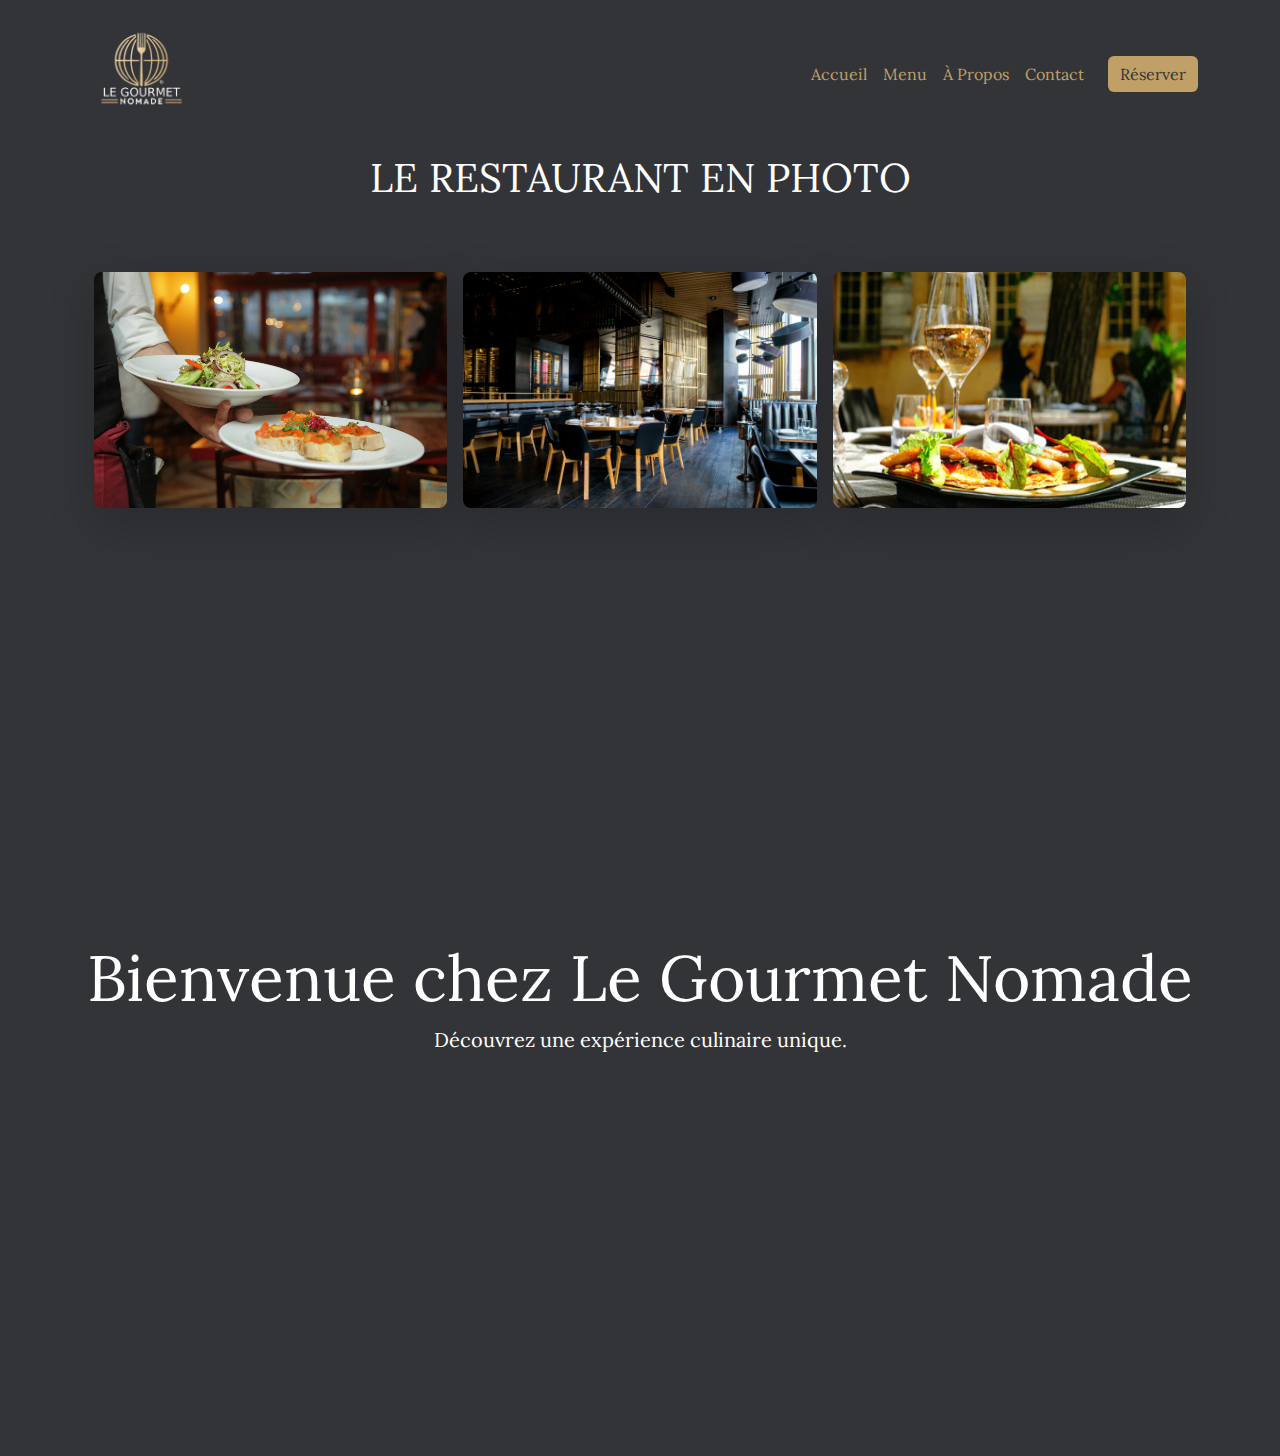
==== index.html @ 2581b92f "Initial commit" ====
<!DOCTYPE html>
<html lang="fr">
<head>
    <meta charset="UTF-8">
    <meta name="viewport" content="width=device-width, initial-scale=1">
    <title>Le Gourmet Nomade</title>
    <link href="https://cdn.jsdelivr.net/npm/bootstrap@5.3.0/dist/css/bootstrap.min.css" rel="stylesheet">
    <link rel="preconnect" href="https://fonts.googleapis.com">
    <link rel="preconnect" href="https://fonts.gstatic.com" crossorigin>
    <link href="https://fonts.googleapis.com/css2?family=Lora:ital,wght@0,400..700;1,400..700&display=swap" rel="stylesheet">
    <link href="assets/css/style.css" rel="stylesheet">

    
</head>
<body>
  <header>
    <nav class="navbar navbar-expand-lg">
        <div class="container">
            <a class="navbar-brand" href="#">
              <img src="assets/img/logoResto.png" alt="Logo" width="120" height="120" class="d-inline-block align-text-top rounded">
            </a>
            <button class="navbar-toggler" type="button" data-bs-toggle="collapse" data-bs-target="#navbarNav">
                <span class="navbar-toggler-icon"></span>
            </button>
            <div class="collapse navbar-collapse" id="navbarNav">
                <ul class="navbar-nav ms-auto">
                    <li class="nav-item"><a class="nav-link" href="index.html">Accueil</a></li>
                    <li class="nav-item"><a class="nav-link" href="#">Menu</a></li>
                    <li class="nav-item"><a class="nav-link" href="#">À Propos</a></li>
                    <li class="nav-item"><a class="nav-link" href="contact.html">Contact</a></li>
                </ul>
                <a href="#" class="btn btn-reservation ms-3">Réserver</a>
            </div>
        </div>
    </nav>
  </header>
  <main>
    <section class="container d-flex justify-content-center align-items-center flex-column text-center">
        <p class="fs-1">LE RESTAURANT EN PHOTO</p>
        <article class="container mt-5">
            <div class="row justify-content-center g-3">
                <div class="col-md-4 d-flex justify-content-center">
                    <img class="img-fluid rounded-3 shadow-lg img-hover" src="assets/img/resto1.jpeg" alt="Photo restaurant">
                </div>
                <div class="col-md-4 d-flex justify-content-center">
                    <img class="img-fluid rounded-3 shadow-lg img-hover" src="assets/img/resto2.jpg" alt="Photo restaurant">
                </div>
                <div class="col-md-4 d-flex justify-content-center">
                    <img class="img-fluid rounded-3 shadow-lg img-hover" src="assets/img/resto3.jpg" alt="Photo restaurant">
                </div>
            </div>
        </article>
    </section>

    <section class="container mt-5 vh-100 d-flex justify-content-center align-items-center flex-column text-center">
        <h1 class="text-white display-3">Bienvenue chez Le Gourmet Nomade</h1>
        <p class="text-white lead">Découvrez une expérience culinaire unique.</p>
    </section>

</main>

    <script src="https://cdn.jsdelivr.net/npm/bootstrap@5.3.0/dist/js/bootstrap.bundle.min.js"></script>
</body>
</html>
---- assets/css/style.css ----
body {
    background-color: #333438;
    color: #fff;
    font-family: 'Lora', sans-serif;
    
}

.img-hover:hover {
    transform: scale(1.1);
    transition: transform 0.3s ease;
}

.navbar {
    background-color: #333438;
}
.navbar-brand, .nav-link {
    color: #c1a068 !important;
}
.btn-reservation {
    background-color: #c1a068;
    border: none;
    color: #333438;
}
.btn-reservation:hover {
    background-color: #b08f5a;
}
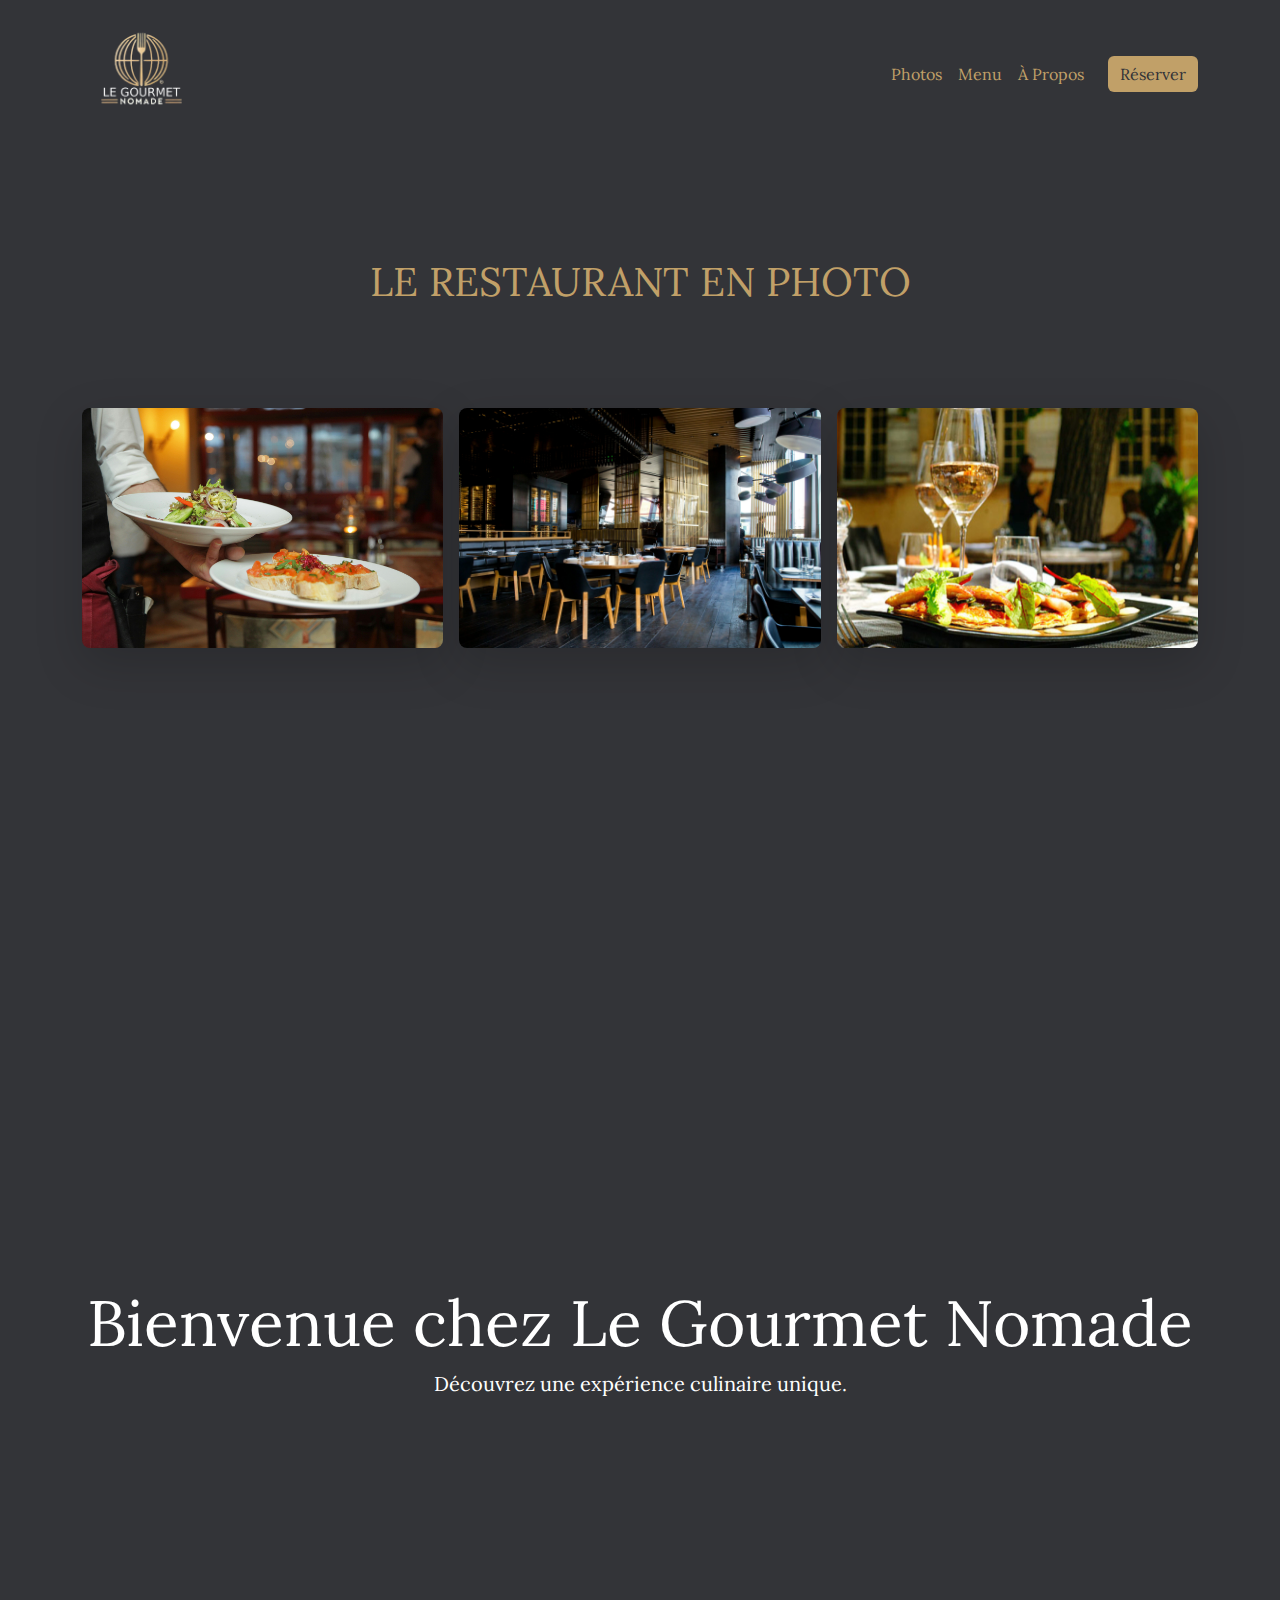
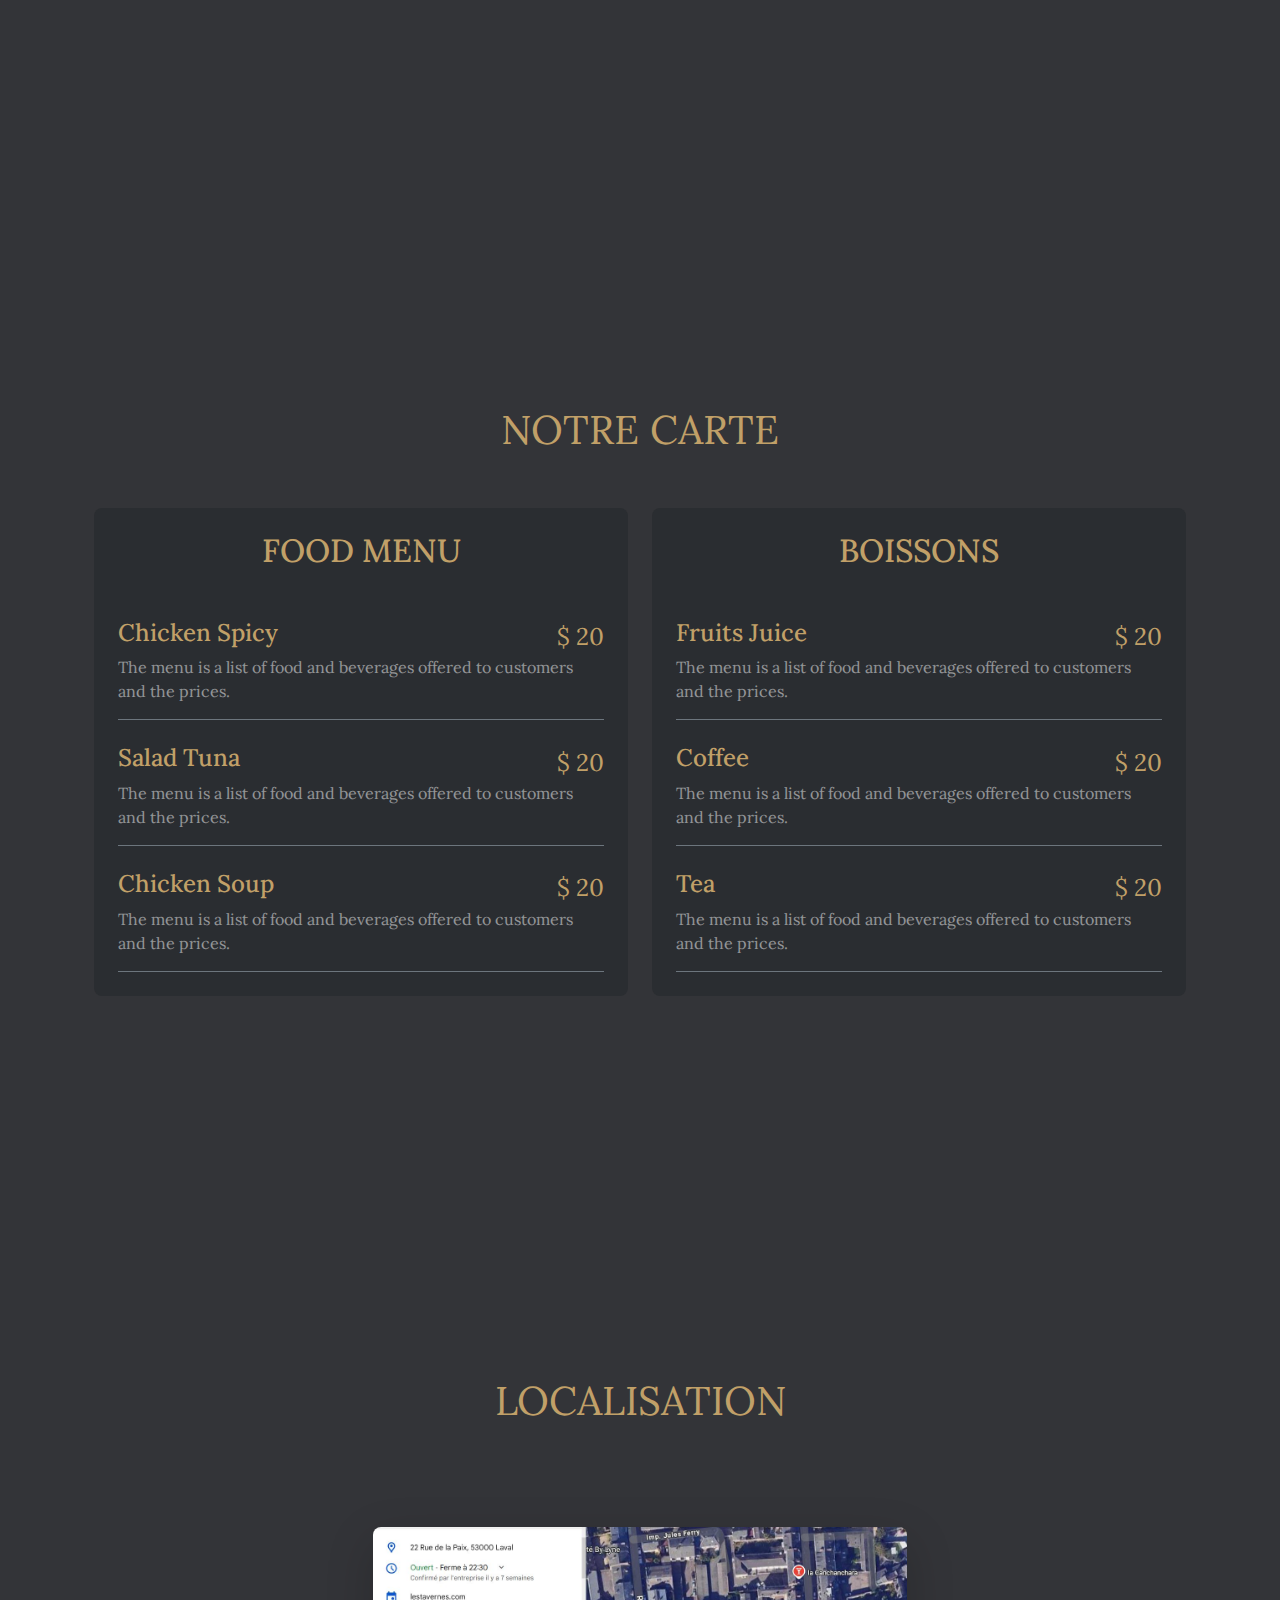
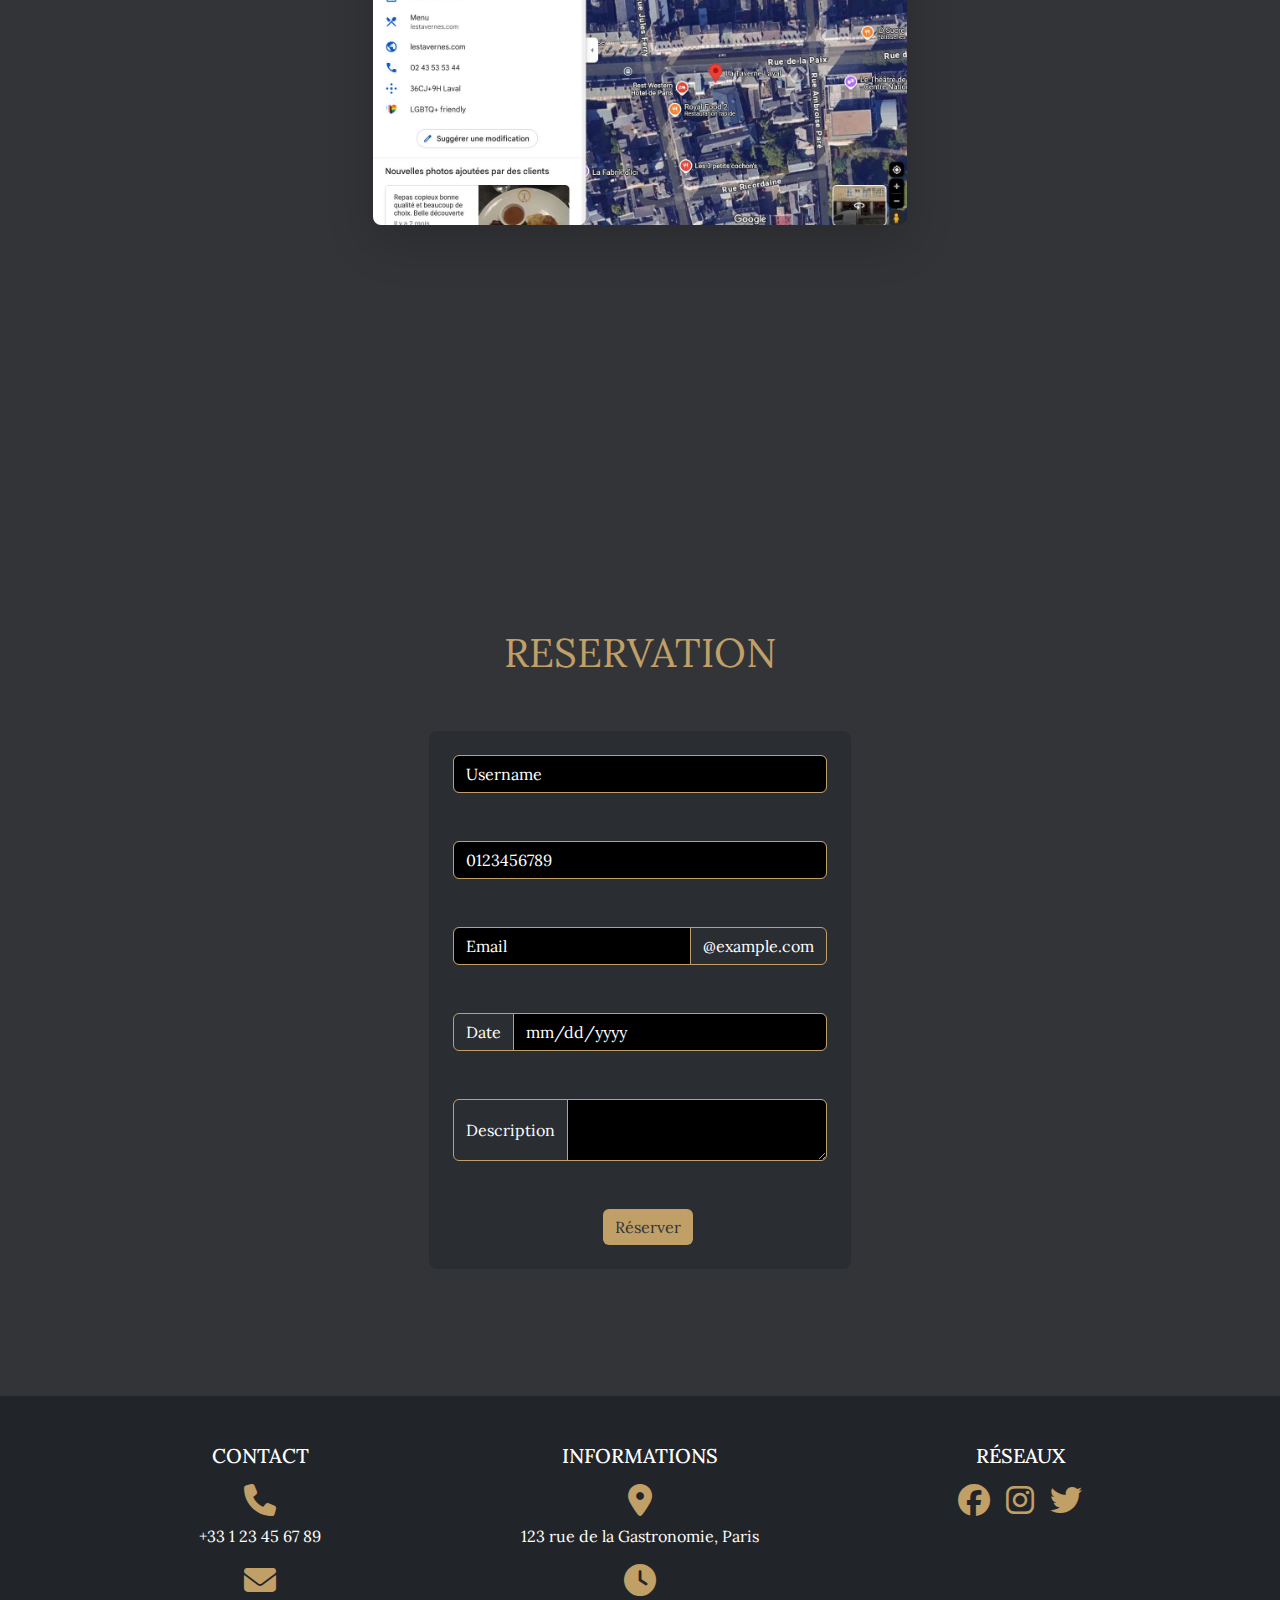
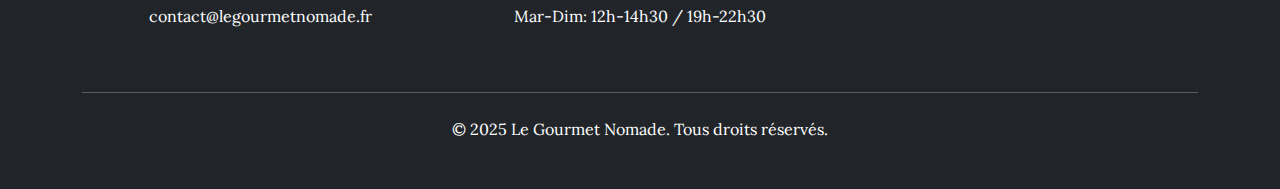
==== commit 0ea40c62: "première mise en page" ====
--- a/index.html
+++ b/index.html
@@ -9,14 +9,13 @@
     <link rel="preconnect" href="https://fonts.gstatic.com" crossorigin>
     <link href="https://fonts.googleapis.com/css2?family=Lora:ital,wght@0,400..700;1,400..700&display=swap" rel="stylesheet">
     <link href="assets/css/style.css" rel="stylesheet">
-
-    
+    <link rel="stylesheet" href="https://cdnjs.cloudflare.com/ajax/libs/font-awesome/6.5.1/css/all.min.css">
 </head>
 <body>
   <header>
-    <nav class="navbar navbar-expand-lg">
+    <nav class="navbar navbar-expand-lg fixed-top">
         <div class="container">
-            <a class="navbar-brand" href="#">
+            <a class="navbar-brand" href="#accueil">
               <img src="assets/img/logoResto.png" alt="Logo" width="120" height="120" class="d-inline-block align-text-top rounded">
             </a>
             <button class="navbar-toggler" type="button" data-bs-toggle="collapse" data-bs-target="#navbarNav">
@@ -24,19 +23,18 @@
             </button>
             <div class="collapse navbar-collapse" id="navbarNav">
                 <ul class="navbar-nav ms-auto">
-                    <li class="nav-item"><a class="nav-link" href="index.html">Accueil</a></li>
-                    <li class="nav-item"><a class="nav-link" href="#">Menu</a></li>
-                    <li class="nav-item"><a class="nav-link" href="#">À Propos</a></li>
-                    <li class="nav-item"><a class="nav-link" href="contact.html">Contact</a></li>
+                    <li class="nav-item"><a class="nav-link" href="#photos">Photos</a></li>
+                    <li class="nav-item"><a class="nav-link" href="#menu">Menu</a></li>
+                    <li class="nav-item"><a class="nav-link" href="#about">À Propos</a></li>
                 </ul>
-                <a href="#" class="btn btn-reservation ms-3">Réserver</a>
+                <a href="#reservation" class="btn btn-reservation ms-3">Réserver</a>
             </div>
         </div>
     </nav>
   </header>
   <main>
-    <section class="container d-flex justify-content-center align-items-center flex-column text-center">
-        <p class="fs-1">LE RESTAURANT EN PHOTO</p>
+    <section id="photos" class="vh-100 d-flex justify-content-center align-items-center flex-column text-center">
+        <p class="fs-1 mb-5" style="color: #c1a068;">LE RESTAURANT EN PHOTO</p>
         <article class="container mt-5">
             <div class="row justify-content-center g-3">
                 <div class="col-md-4 d-flex justify-content-center">
@@ -52,13 +50,172 @@
         </article>
     </section>
 
-    <section class="container mt-5 vh-100 d-flex justify-content-center align-items-center flex-column text-center">
-        <h1 class="text-white display-3">Bienvenue chez Le Gourmet Nomade</h1>
+    <section id="about" class="container  vh-100 d-flex justify-content-center align-items-center flex-column text-center">
+        <h1 class="text-white display-3" style="color: #c1a068;">Bienvenue chez Le Gourmet Nomade</h1>
         <p class="text-white lead">Découvrez une expérience culinaire unique.</p>
     </section>
+
+    
+
+        <section id="menu" class="container vh-100 d-flex justify-content-center align-items-center flex-column mt-5 ">
+            <p class="fs-1 mb-5" style="color: #c1a068;">NOTRE CARTE</p>
+            
+            <div class="row w-100 g-4">
+                <!-- Colonne Food Menu -->
+                <div class="col-md-6">
+                    <div class="p-4 rounded-3 bg-dark bg-opacity-50">
+                        <h2 class="fs-2 mb-5 text-center" style="color: #c1a068;">FOOD MENU</h2>
+                        
+                        <!-- Menu Items -->
+                        <div class="d-flex flex-column gap-4">
+                            <div class="border-bottom border-secondary pb-3">
+                                <div class="d-flex justify-content-between align-items-center">
+                                    <h3 class="fs-4 mb-2" style="color: #c1a068;">Chicken Spicy</h3>
+                                    <span class="fs-4" style="color: #c1a068;">$ 20</span>
+                                </div>
+                                <p class="text-white-50 mb-0">The menu is a list of food and beverages offered to customers and the prices.</p>
+                            </div>
+        
+                            <div class="border-bottom border-secondary pb-3">
+                                <div class="d-flex justify-content-between align-items-center">
+                                    <h3 class="fs-4 mb-2" style="color: #c1a068;">Salad Tuna</h3>
+                                    <span class="fs-4" style="color: #c1a068;">$ 20</span>
+                                </div>
+                                <p class="text-white-50 mb-0">The menu is a list of food and beverages offered to customers and the prices.</p>
+                            </div>
+        
+                            <div class="border-bottom border-secondary pb-3">
+                                <div class="d-flex justify-content-between align-items-center">
+                                    <h3 class="fs-4 mb-2" style="color: #c1a068;">Chicken Soup</h3>
+                                    <span class="fs-4" style="color: #c1a068;">$ 20</span>
+                                </div>
+                                <p class="text-white-50 mb-0">The menu is a list of food and beverages offered to customers and the prices.</p>
+                            </div>
+                        </div>
+                    </div>
+                </div>
+                
+                <!-- Colonne Boissons -->
+                <div class="col-md-6">
+                    <div class="p-4 rounded-3 bg-dark bg-opacity-50">
+                        <h2 class="fs-2 mb-5 text-center" style="color: #c1a068;">BOISSONS</h2>
+                        
+                        <!-- Menu Items -->
+                        <div class="d-flex flex-column gap-4">
+                            <div class="border-bottom border-secondary pb-3">
+                                <div class="d-flex justify-content-between align-items-center">
+                                    <h3 class="fs-4 mb-2" style="color: #c1a068;">Fruits Juice</h3>
+                                    <span class="fs-4" style="color: #c1a068;">$ 20</span>
+                                </div>
+                                <p class="text-white-50 mb-0">The menu is a list of food and beverages offered to customers and the prices.</p>
+                            </div>
+        
+                            <div class="border-bottom border-secondary pb-3">
+                                <div class="d-flex justify-content-between align-items-center">
+                                    <h3 class="fs-4 mb-2" style="color: #c1a068;">Coffee</h3>
+                                    <span class="fs-4" style="color: #c1a068;">$ 20</span>
+                                </div>
+                                <p class="text-white-50 mb-0">The menu is a list of food and beverages offered to customers and the prices.</p>
+                            </div>
+        
+                            <div class="border-bottom border-secondary pb-3">
+                                <div class="d-flex justify-content-between align-items-center">
+                                    <h3 class="fs-4 mb-2" style="color: #c1a068;">Tea</h3>
+                                    <span class="fs-4" style="color: #c1a068;">$ 20</span>
+                                </div>
+                                <p class="text-white-50 mb-0">The menu is a list of food and beverages offered to customers and the prices.</p>
+                            </div>
+                        </div>
+                    </div>
+                </div>
+            </div>
+        </section>
+        
+        <section id="" class="container d-flex justify-content-center align-items-center text-center vh-100 ">
+            
+                <div class="col-md-6 d-flex flex-column align-items-center">
+                    <p class="fs-1 mb-5 " style="color: #c1a068;">LOCALISATION</p>
+                    <article class="container mt-5 ">
+                        <div class="row justify-content-center">
+                            <div class="d-flex justify-content-center">
+                                <img class="img-fluid rounded-3 shadow-lg img-hover" src="assets/img/localisation.JPG" alt="Photo restaurant">
+                            </div>
+                        </div>
+                    </article>
+                
+                </div>
+       
+        </section>
+    </section>
+    <section id="reservation" class="container d-flex flex-column align-items-center justify-content-center text-center vh-100 mt-5">
+        <p class="fs-1 mb-5 " style="color: #c1a068;">RESERVATION</p>
+        <div class="p-4 rounded-3 bg-dark bg-opacity-50">
+            <div class="input-group mb-5">
+                <input type="text" class="form-control custom-input" placeholder="Username" aria-label="Username">
+            </div>
+            <div class="input-group mb-5">
+                <input type="text" class="form-control custom-input" placeholder="0123456789" aria-label="Téléphone">
+            </div>
+            <div class="input-group mb-5">
+                <input type="email" class="form-control custom-input" placeholder="Email" aria-label="Email" aria-describedby="basic-addon2">
+                <span class="input-group-text" id="basic-addon2">@example.com</span>
+            </div>
+            <div class="input-group mb-5">
+                <span class="input-group-text">Date</span>
+                <input type="date" class="form-control custom-input">
+            </div>
+        
+            <div class="input-group mb-5 w-100">
+                <span class="input-group-text">Description</span>
+                <textarea class="form-control custom-input" aria-label="With textarea"></textarea>
+            </div>
+            <a href="#reservation" class="btn btn-reservation ms-3">Réserver</a>
+        </div>
+        
+    </section>
+    <footer class="bg-dark text-white py-5">
+        <div class="container">
+            <div class="row text-center">
+                <div class="col-md-4 mb-4">
+                    <h5 class="text-uppercase mb-3">Contact</h5>
+                    <div class="d-flex flex-column align-items-center">
+                        <i class="fas fa-phone fa-2x mb-2" style="color: #c1a068;"></i>
+                        <p class="fs-6">+33 1 23 45 67 89</p>
+                        
+                        <i class="fas fa-envelope fa-2x mb-2" style="color: #c1a068;"></i>
+                        <p class="fs-6">contact@legourmetnomade.fr</p>
+                    </div>
+                </div>
+                <div class="col-md-4 mb-4">
+                    <h5 class="text-uppercase mb-3">Informations</h5>
+                    <div class="d-flex flex-column align-items-center">
+                        <i class="fas fa-map-marker-alt fa-2x mb-2" style="color: #c1a068;"></i>
+                        <p class="fs-6">123 rue de la Gastronomie, Paris</p>
+    
+                        <i class="fas fa-clock fa-2x mb-2" style="color: #c1a068;"></i>
+                        <p class="fs-6">Mar-Dim: 12h-14h30 / 19h-22h30</p>
+                    </div>
+                </div>
+    
+                <div class="col-md-4">
+                    <h5 class="text-uppercase mb-3">Réseaux</h5>
+                    <div class="d-flex justify-content-center gap-3">
+                        <i class="fab fa-facebook fa-2x" style="color: #c1a068;"></i></a>
+                        <i class="fab fa-instagram fa-2x" style="color: #c1a068;"></i></a>
+                        <i class="fab fa-twitter fa-2x" style="color: #c1a068;"></i></a>
+                    </div>
+                </div>
+            </div>
+            <hr class="bg-light my-4">
+            <div class="text-center">
+                <p class="mb-0 fs-6">&copy; 2025 Le Gourmet Nomade. Tous droits réservés.</p>
+            </div>
+        </div>
+    </footer>
+    
 
 </main>
 
     <script src="https://cdn.jsdelivr.net/npm/bootstrap@5.3.0/dist/js/bootstrap.bundle.min.js"></script>
 </body>
-</html>
+</html>--- a/assets/css/style.css
+++ b/assets/css/style.css
@@ -1,10 +1,12 @@
-
-
 body {
     background-color: #333438;
     color: #fff;
     font-family: 'Lora', sans-serif;
-    
+    scroll-behavior: smooth;  /* Ajout du smooth scroll */
+}
+
+html {
+    scroll-behavior: smooth;  /* Ajout du smooth scroll également sur html pour une meilleure compatibilité */
 }
 
 .img-hover:hover {
@@ -15,15 +17,73 @@
 .navbar {
     background-color: #333438;
 }
+
 .navbar-brand, .nav-link {
     color: #c1a068 !important;
 }
+
 .btn-reservation {
     background-color: #c1a068;
     border: none;
     color: #333438;
 }
+
 .btn-reservation:hover {
-    background-color: #b08f5a;
+    background-color: #c1a068;
+}
+.contact-icon {
+    color: #c1a068;
+    transition: transform 0.3s ease;
 }
 
+.contact-item {
+    transition: transform 0.3s ease;
+}
+
+.contact-item:hover {
+    transform: translateX(10px);
+}
+
+.contact-item:hover .contact-icon {
+    transform: scale(1.1);
+}
+
+.social-link {
+    text-decoration: none;
+    transition: transform 0.3s ease;
+}
+
+.social-link:hover {
+    transform: scale(0.7);
+}
+
+.custom-input {
+    background-color: black !important; 
+    color: white !important; 
+    border: 1px solid #c1a068 !important; 
+}
+
+
+.custom-input::placeholder {
+    color: #fff;
+}
+
+.custom-input[type="date"] {
+    color: white !important;
+}
+
+
+.custom-input textarea,
+.custom-input[type="date"],
+.custom-input[type="email"] {
+    background-color: black !important;
+    color: white !important;
+}
+
+
+.input-group-text {
+    background-color: #0000; 
+    color: white !important;
+    border: 1px solid #c1a068 !important;
+}
+
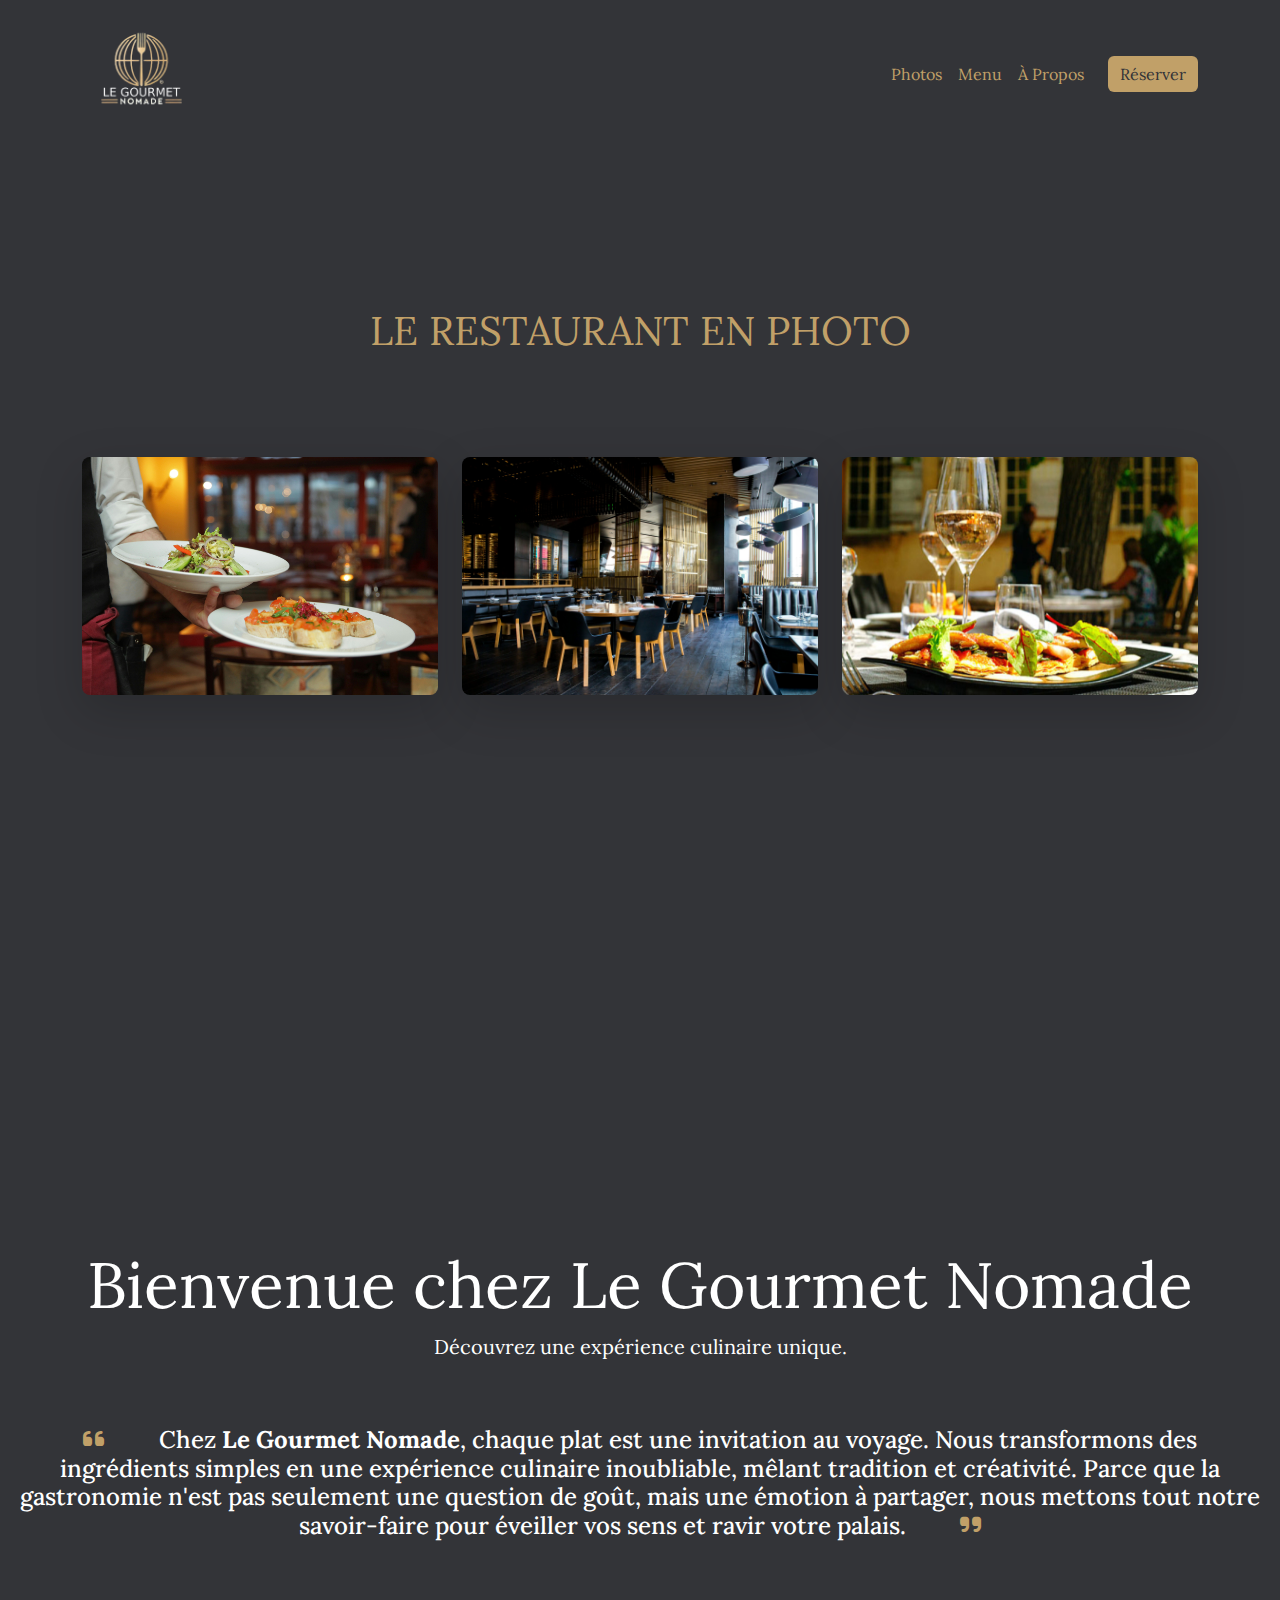
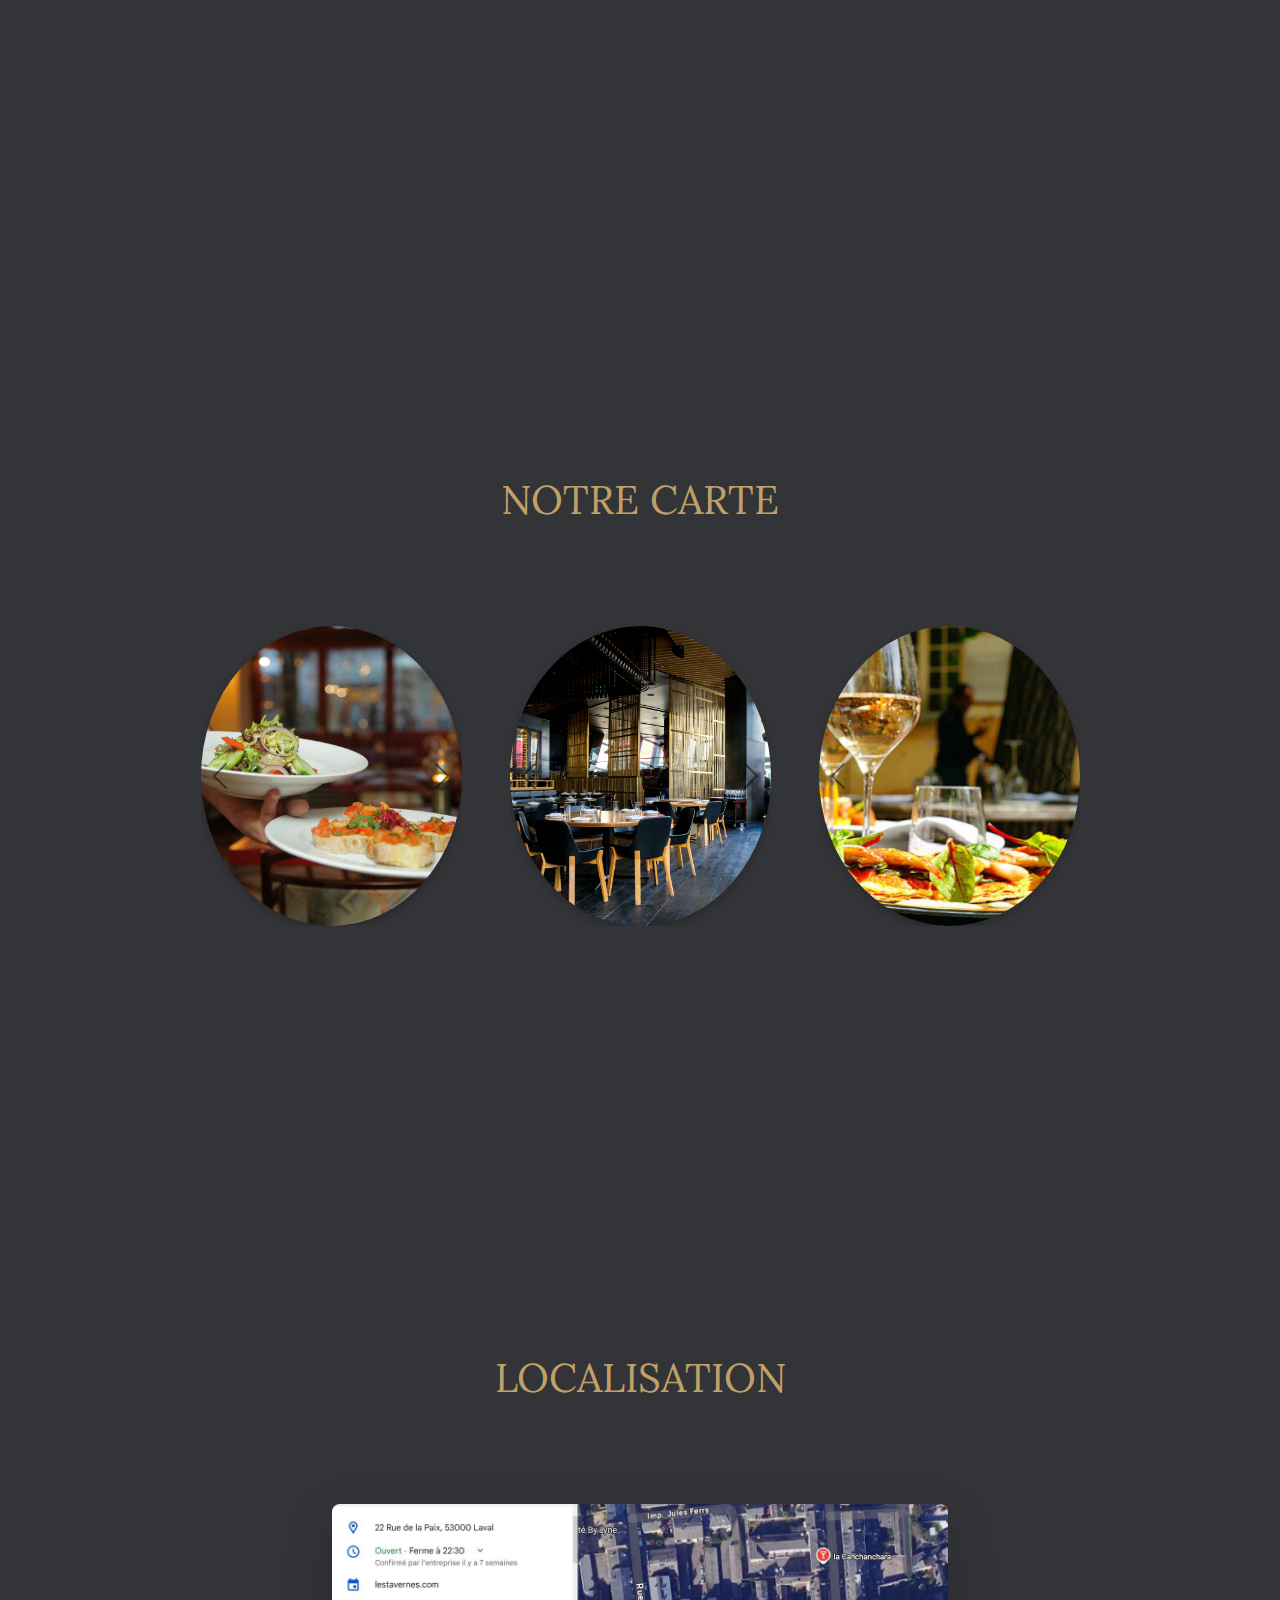
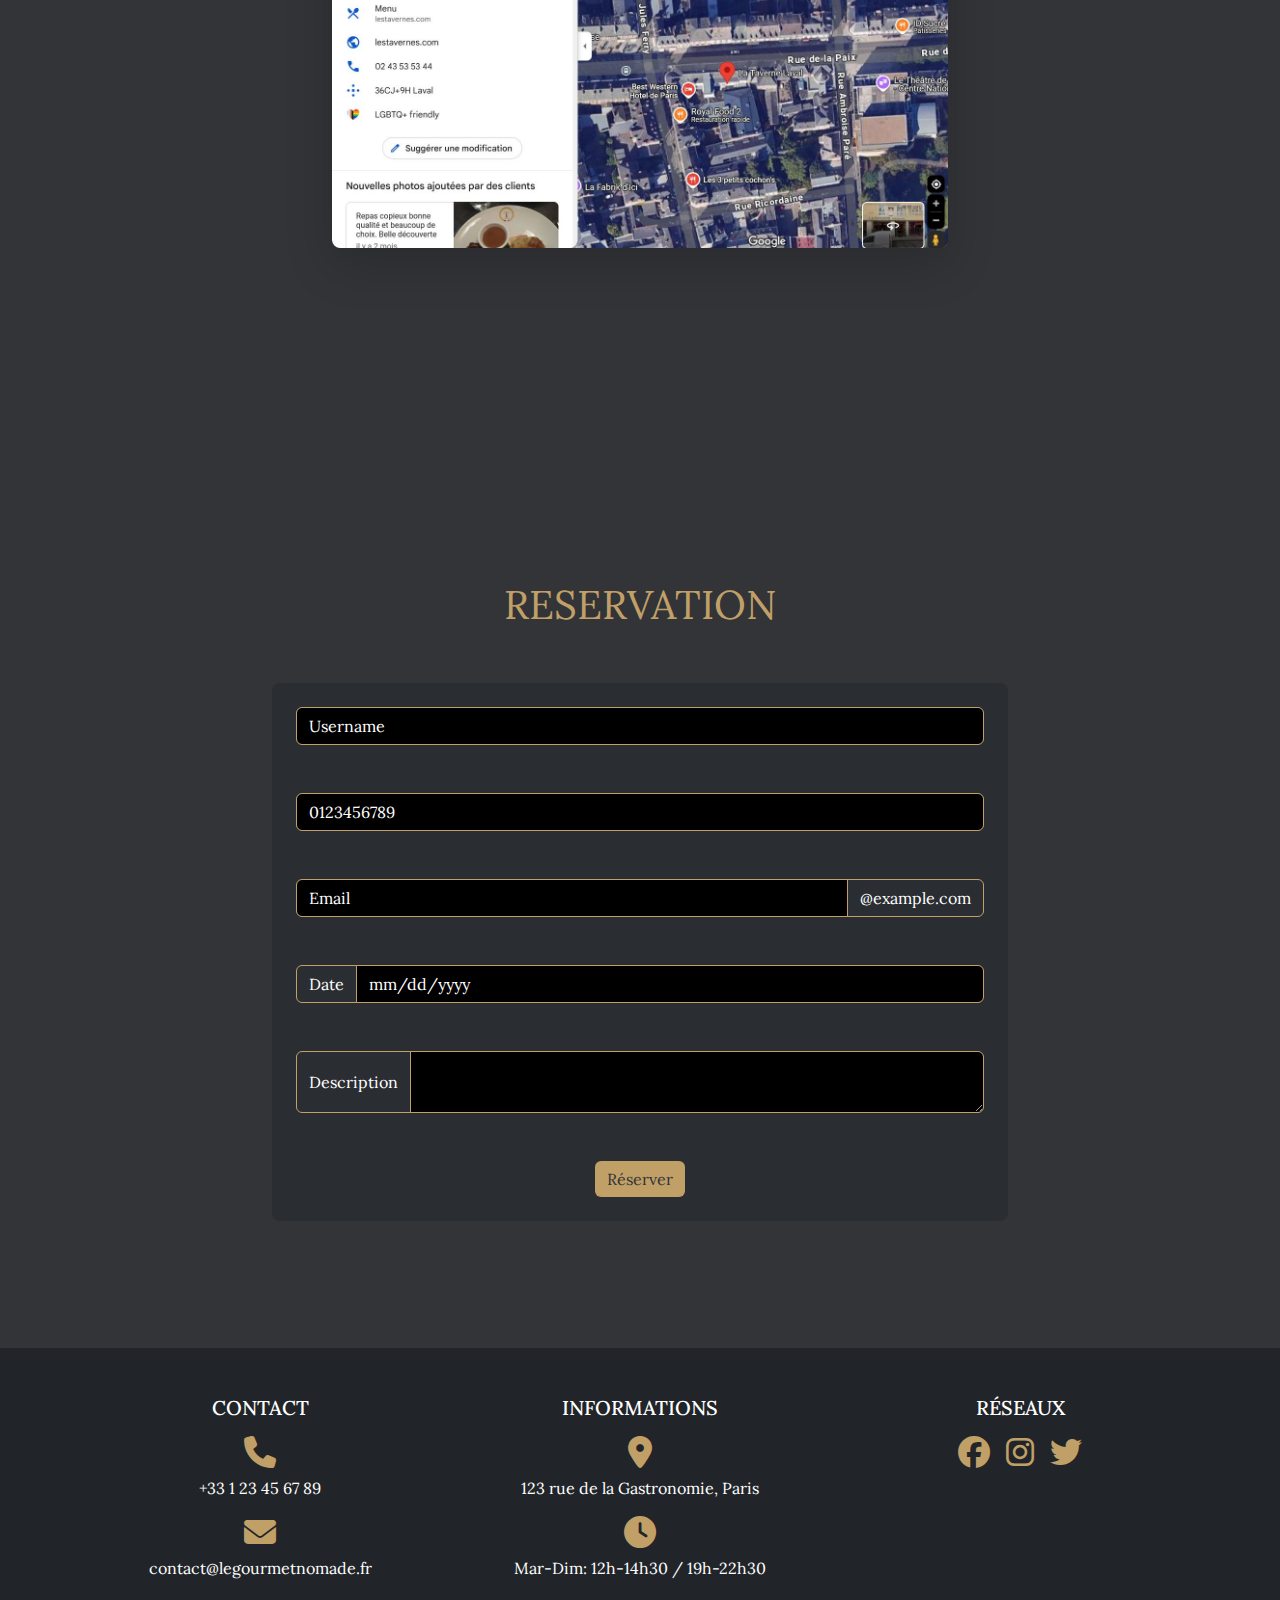
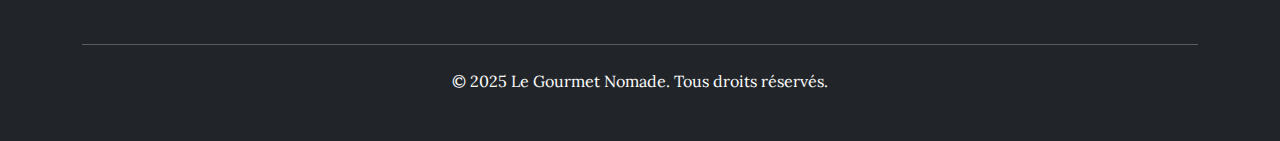
==== commit 2379ff42: "responsive ajusté et update a propos" ====
--- a/index.html
+++ b/index.html
@@ -12,167 +12,180 @@
     <link rel="stylesheet" href="https://cdnjs.cloudflare.com/ajax/libs/font-awesome/6.5.1/css/all.min.css">
 </head>
 <body>
-  <header>
-    <nav class="navbar navbar-expand-lg fixed-top">
-        <div class="container">
-            <a class="navbar-brand" href="#accueil">
-              <img src="assets/img/logoResto.png" alt="Logo" width="120" height="120" class="d-inline-block align-text-top rounded">
-            </a>
-            <button class="navbar-toggler" type="button" data-bs-toggle="collapse" data-bs-target="#navbarNav">
-                <span class="navbar-toggler-icon"></span>
-            </button>
-            <div class="collapse navbar-collapse" id="navbarNav">
-                <ul class="navbar-nav ms-auto">
-                    <li class="nav-item"><a class="nav-link" href="#photos">Photos</a></li>
-                    <li class="nav-item"><a class="nav-link" href="#menu">Menu</a></li>
-                    <li class="nav-item"><a class="nav-link" href="#about">À Propos</a></li>
-                </ul>
-                <a href="#reservation" class="btn btn-reservation ms-3">Réserver</a>
-            </div>
-        </div>
-    </nav>
-  </header>
-  <main>
-    <section id="photos" class="vh-100 d-flex justify-content-center align-items-center flex-column text-center">
-        <p class="fs-1 mb-5" style="color: #c1a068;">LE RESTAURANT EN PHOTO</p>
-        <article class="container mt-5">
-            <div class="row justify-content-center g-3">
-                <div class="col-md-4 d-flex justify-content-center">
-                    <img class="img-fluid rounded-3 shadow-lg img-hover" src="assets/img/resto1.jpeg" alt="Photo restaurant">
-                </div>
-                <div class="col-md-4 d-flex justify-content-center">
-                    <img class="img-fluid rounded-3 shadow-lg img-hover" src="assets/img/resto2.jpg" alt="Photo restaurant">
-                </div>
-                <div class="col-md-4 d-flex justify-content-center">
-                    <img class="img-fluid rounded-3 shadow-lg img-hover" src="assets/img/resto3.jpg" alt="Photo restaurant">
-                </div>
-            </div>
-        </article>
-    </section>
-
-    <section id="about" class="container  vh-100 d-flex justify-content-center align-items-center flex-column text-center">
-        <h1 class="text-white display-3" style="color: #c1a068;">Bienvenue chez Le Gourmet Nomade</h1>
-        <p class="text-white lead">Découvrez une expérience culinaire unique.</p>
-    </section>
-
-    
-
-        <section id="menu" class="container vh-100 d-flex justify-content-center align-items-center flex-column mt-5 ">
+    <header>
+        <nav class="navbar navbar-expand-lg fixed-top">
+            <div class="container">
+                <a class="navbar-brand" href="#accueil">
+                    <img src="assets/img/logoResto.png" alt="Logo" width="120" height="120" class="d-inline-block align-text-top rounded">
+                </a>
+                <button class="navbar-toggler" type="button" data-bs-toggle="collapse" data-bs-target="#navbarNav">
+                    <span class="navbar-toggler-icon"></span>
+                </button>
+                <div class="collapse navbar-collapse" id="navbarNav">
+                    <ul class="navbar-nav ms-auto">
+                        <li class="nav-item"><a class="nav-link" href="#photos">Photos</a></li>
+                        <li class="nav-item"><a class="nav-link" href="#menu">Menu</a></li>
+                        <li class="nav-item"><a class="nav-link" href="#about">À Propos</a></li>
+                    </ul>
+                    <a href="#reservation" class="btn btn-reservation ms-3">Réserver</a>
+                </div>
+            </div>
+        </nav>
+    </header>
+
+    <main class="pt-5">
+        <section id="photos" class="min-vh-100 d-flex justify-content-center align-items-center flex-column text-center py-5">
+            <p class="fs-1 mb-5" style="color: #c1a068;">LE RESTAURANT EN PHOTO</p>
+            <article class="container mt-5">
+                <div class="row justify-content-center g-4">
+                    <div class="col-md-4 d-flex justify-content-center">
+                        <img class="img-fluid rounded-3 shadow-lg img-hover" src="assets/img/resto1.jpeg" alt="Photo restaurant">
+                    </div>
+                    <div class="col-md-4 d-flex justify-content-center">
+                        <img class="img-fluid rounded-3 shadow-lg img-hover" src="assets/img/resto2.jpg" alt="Photo restaurant">
+                    </div>
+                    <div class="col-md-4 d-flex justify-content-center">
+                        <img class="img-fluid rounded-3 shadow-lg img-hover" src="assets/img/resto3.jpg" alt="Photo restaurant">
+                    </div>
+                </div>
+            </article>
+        </section>
+
+        <section id="about" class="min-vh-100 d-flex justify-content-center align-items-center flex-column text-center py-5">
+            <h1 class="text-white display-3" style="color: #c1a068;">Bienvenue chez Le Gourmet Nomade</h1>
+            <p class="text-white lead">Découvrez une expérience culinaire unique.</p>
+            <article class="mt-5 px-3">
+                <h3 class="text-white fs-4">
+                    <i class="fa-solid fa-quote-left fa-1x me-5" style="color: #c1a068;"></i>
+                    Chez <strong>Le Gourmet Nomade</strong>, chaque plat est une invitation au voyage. Nous transformons des ingrédients 
+                    simples en une expérience culinaire inoubliable, mêlant tradition et créativité. Parce que la gastronomie 
+                    n'est pas seulement une question de goût, mais une émotion à partager, nous mettons tout notre savoir-faire 
+                    pour éveiller vos sens et ravir votre palais.  
+                    <i class="fa-solid fa-quote-right fa-1x ms-5" style="color: #c1a068;"></i>
+                </h3>
+            </article>
+        </section>
+
+        <section id="menu" class="min-vh-100 d-flex justify-content-center align-items-center flex-column py-5">
             <p class="fs-1 mb-5" style="color: #c1a068;">NOTRE CARTE</p>
-            
-            <div class="row w-100 g-4">
-                <!-- Colonne Food Menu -->
-                <div class="col-md-6">
-                    <div class="p-4 rounded-3 bg-dark bg-opacity-50">
-                        <h2 class="fs-2 mb-5 text-center" style="color: #c1a068;">FOOD MENU</h2>
-                        
-                        <!-- Menu Items -->
-                        <div class="d-flex flex-column gap-4">
-                            <div class="border-bottom border-secondary pb-3">
-                                <div class="d-flex justify-content-between align-items-center">
-                                    <h3 class="fs-4 mb-2" style="color: #c1a068;">Chicken Spicy</h3>
-                                    <span class="fs-4" style="color: #c1a068;">$ 20</span>
-                                </div>
-                                <p class="text-white-50 mb-0">The menu is a list of food and beverages offered to customers and the prices.</p>
-                            </div>
-        
-                            <div class="border-bottom border-secondary pb-3">
-                                <div class="d-flex justify-content-between align-items-center">
-                                    <h3 class="fs-4 mb-2" style="color: #c1a068;">Salad Tuna</h3>
-                                    <span class="fs-4" style="color: #c1a068;">$ 20</span>
-                                </div>
-                                <p class="text-white-50 mb-0">The menu is a list of food and beverages offered to customers and the prices.</p>
-                            </div>
-        
-                            <div class="border-bottom border-secondary pb-3">
-                                <div class="d-flex justify-content-between align-items-center">
-                                    <h3 class="fs-4 mb-2" style="color: #c1a068;">Chicken Soup</h3>
-                                    <span class="fs-4" style="color: #c1a068;">$ 20</span>
-                                </div>
-                                <p class="text-white-50 mb-0">The menu is a list of food and beverages offered to customers and the prices.</p>
-                            </div>
-                        </div>
-                    </div>
-                </div>
-                
-                <!-- Colonne Boissons -->
-                <div class="col-md-6">
-                    <div class="p-4 rounded-3 bg-dark bg-opacity-50">
-                        <h2 class="fs-2 mb-5 text-center" style="color: #c1a068;">BOISSONS</h2>
-                        
-                        <!-- Menu Items -->
-                        <div class="d-flex flex-column gap-4">
-                            <div class="border-bottom border-secondary pb-3">
-                                <div class="d-flex justify-content-between align-items-center">
-                                    <h3 class="fs-4 mb-2" style="color: #c1a068;">Fruits Juice</h3>
-                                    <span class="fs-4" style="color: #c1a068;">$ 20</span>
-                                </div>
-                                <p class="text-white-50 mb-0">The menu is a list of food and beverages offered to customers and the prices.</p>
-                            </div>
-        
-                            <div class="border-bottom border-secondary pb-3">
-                                <div class="d-flex justify-content-between align-items-center">
-                                    <h3 class="fs-4 mb-2" style="color: #c1a068;">Coffee</h3>
-                                    <span class="fs-4" style="color: #c1a068;">$ 20</span>
-                                </div>
-                                <p class="text-white-50 mb-0">The menu is a list of food and beverages offered to customers and the prices.</p>
-                            </div>
-        
-                            <div class="border-bottom border-secondary pb-3">
-                                <div class="d-flex justify-content-between align-items-center">
-                                    <h3 class="fs-4 mb-2" style="color: #c1a068;">Tea</h3>
-                                    <span class="fs-4" style="color: #c1a068;">$ 20</span>
-                                </div>
-                                <p class="text-white-50 mb-0">The menu is a list of food and beverages offered to customers and the prices.</p>
-                            </div>
-                        </div>
-                    </div>
-                </div>
-            </div>
-        </section>
-        
-        <section id="" class="container d-flex justify-content-center align-items-center text-center vh-100 ">
-            
-                <div class="col-md-6 d-flex flex-column align-items-center">
-                    <p class="fs-1 mb-5 " style="color: #c1a068;">LOCALISATION</p>
-                    <article class="container mt-5 ">
-                        <div class="row justify-content-center">
-                            <div class="d-flex justify-content-center">
-                                <img class="img-fluid rounded-3 shadow-lg img-hover" src="assets/img/localisation.JPG" alt="Photo restaurant">
-                            </div>
-                        </div>
-                    </article>
-                
-                </div>
-       
-        </section>
-    </section>
-    <section id="reservation" class="container d-flex flex-column align-items-center justify-content-center text-center vh-100 mt-5">
-        <p class="fs-1 mb-5 " style="color: #c1a068;">RESERVATION</p>
-        <div class="p-4 rounded-3 bg-dark bg-opacity-50">
-            <div class="input-group mb-5">
-                <input type="text" class="form-control custom-input" placeholder="Username" aria-label="Username">
-            </div>
-            <div class="input-group mb-5">
-                <input type="text" class="form-control custom-input" placeholder="0123456789" aria-label="Téléphone">
-            </div>
-            <div class="input-group mb-5">
-                <input type="email" class="form-control custom-input" placeholder="Email" aria-label="Email" aria-describedby="basic-addon2">
-                <span class="input-group-text" id="basic-addon2">@example.com</span>
-            </div>
-            <div class="input-group mb-5">
-                <span class="input-group-text">Date</span>
-                <input type="date" class="form-control custom-input">
-            </div>
-        
-            <div class="input-group mb-5 w-100">
-                <span class="input-group-text">Description</span>
-                <textarea class="form-control custom-input" aria-label="With textarea"></textarea>
-            </div>
-            <a href="#reservation" class="btn btn-reservation ms-3">Réserver</a>
-        </div>
-        
-    </section>
+            <div class="container mt-5">
+                <div class="row justify-content-center gap-4">
+                    <div class="col-md-3">
+                        <div id="carousel1" class="carousel slide">
+                            <div class="carousel-inner">
+                                <div class="carousel-item active">
+                                    <img src="assets/img/resto1.jpeg" class="d-block w-100 rounded-circle carousel-img" alt="Image 1">
+                                </div>
+                                <div class="carousel-item">
+                                    <img src="assets/img/resto2.jpg" class="d-block w-100 rounded-circle carousel-img" alt="Image 2">
+                                </div>
+                                <div class="carousel-item">
+                                    <img src="assets/img/resto3.jpg" class="d-block w-100 rounded-circle carousel-img" alt="Image 3">
+                                </div>
+                            </div>
+                            <button class="carousel-control-prev" type="button" data-bs-target="#carousel1" data-bs-slide="prev">
+                                <span class="carousel-control-prev-icon"></span>
+                            </button>
+                            <button class="carousel-control-next" type="button" data-bs-target="#carousel1" data-bs-slide="next">
+                                <span class="carousel-control-next-icon"></span>
+                            </button>
+                        </div>
+                    </div>
+
+                    <div class="col-md-3">
+                        <div id="carousel2" class="carousel slide">
+                            <div class="carousel-inner">
+                                <div class="carousel-item active">
+                                    <img src="assets/img/resto2.jpg" class="d-block w-100 rounded-circle carousel-img" alt="Image 1">
+                                </div>
+                                <div class="carousel-item">
+                                    <img src="assets/img/resto3.jpg" class="d-block w-100 rounded-circle carousel-img" alt="Image 2">
+                                </div>
+                                <div class="carousel-item">
+                                    <img src="assets/img/resto1.jpeg" class="d-block w-100 rounded-circle carousel-img" alt="Image 3">
+                                </div>
+                            </div>
+                            <button class="carousel-control-prev" type="button" data-bs-target="#carousel2" data-bs-slide="prev">
+                                <span class="carousel-control-prev-icon"></span>
+                            </button>
+                            <button class="carousel-control-next" type="button" data-bs-target="#carousel2" data-bs-slide="next">
+                                <span class="carousel-control-next-icon"></span>
+                            </button>
+                        </div>
+                    </div>
+
+                    <div class="col-md-3">
+                        <div id="carousel3" class="carousel slide">
+                            <div class="carousel-inner">
+                                <div class="carousel-item active">
+                                    <img src="assets/img/resto3.jpg" class="d-block w-100 rounded-circle carousel-img" alt="Image 1">
+                                </div>
+                                <div class="carousel-item">
+                                    <img src="assets/img/resto1.jpeg" class="d-block w-100 rounded-circle carousel-img" alt="Image 2">
+                                </div>
+                                <div class="carousel-item">
+                                    <img src="assets/img/resto2.jpg" class="d-block w-100 rounded-circle carousel-img" alt="Image 3">
+                                </div>
+                            </div>
+                            <button class="carousel-control-prev" type="button" data-bs-target="#carousel3" data-bs-slide="prev">
+                                <span class="carousel-control-prev-icon"></span>
+                            </button>
+                            <button class="carousel-control-next" type="button" data-bs-target="#carousel3" data-bs-slide="next">
+                                <span class="carousel-control-next-icon"></span>
+                            </button>
+                        </div>
+                    </div>
+                </div>
+            </div>
+        </section>
+
+        <section class="min-vh-100 d-flex justify-content-center align-items-center flex-column py-5">
+            <div class="col-md-6 d-flex flex-column align-items-center">
+                <p class="fs-1 mb-5" style="color: #c1a068;">LOCALISATION</p>
+                <article class="container mt-5">
+                    <div class="row justify-content-center">
+                        <div class="d-flex justify-content-center">
+                            <img class="img-fluid rounded-3 shadow-lg img-hover" src="assets/img/localisation.JPG" alt="Photo restaurant">
+                        </div>
+                    </div>
+                </article>
+            </div>
+        </section>
+
+        <section id="reservation" class="min-vh-100 d-flex justify-content-center align-items-center flex-column py-5">
+            <p class="fs-1 mb-5" style="color: #c1a068;">RESERVATION</p>
+            <div class="container">
+                <div class="row justify-content-center">
+                    <div class="col-md-8">
+                        <div class="p-4 rounded-3 bg-dark bg-opacity-50">
+                            <div class="input-group mb-5">
+                                <input type="text" class="form-control custom-input" placeholder="Username" aria-label="Username">
+                            </div>
+                            <div class="input-group mb-5">
+                                <input type="text" class="form-control custom-input" placeholder="0123456789" aria-label="Téléphone">
+                            </div>
+                            <div class="input-group mb-5">
+                                <input type="email" class="form-control custom-input" placeholder="Email" aria-label="Email" aria-describedby="basic-addon2">
+                                <span class="input-group-text" id="basic-addon2">@example.com</span>
+                            </div>
+                            <div class="input-group mb-5">
+                                <span class="input-group-text">Date</span>
+                                <input type="date" class="form-control custom-input">
+                            </div>
+                            <div class="input-group mb-5 w-100">
+                                <span class="input-group-text">Description</span>
+                                <textarea class="form-control custom-input" aria-label="With textarea"></textarea>
+                            </div>
+                            <div class="text-center">
+                                <a href="#reservation" class="btn btn-reservation">Réserver</a>
+                            </div>
+                        </div>
+                    </div>
+                </div>
+            </div>
+        </section>
+    </main>
+
     <footer class="bg-dark text-white py-5">
         <div class="container">
             <div class="row text-center">
@@ -181,7 +194,6 @@
                     <div class="d-flex flex-column align-items-center">
                         <i class="fas fa-phone fa-2x mb-2" style="color: #c1a068;"></i>
                         <p class="fs-6">+33 1 23 45 67 89</p>
-                        
                         <i class="fas fa-envelope fa-2x mb-2" style="color: #c1a068;"></i>
                         <p class="fs-6">contact@legourmetnomade.fr</p>
                     </div>
@@ -191,18 +203,16 @@
                     <div class="d-flex flex-column align-items-center">
                         <i class="fas fa-map-marker-alt fa-2x mb-2" style="color: #c1a068;"></i>
                         <p class="fs-6">123 rue de la Gastronomie, Paris</p>
-    
                         <i class="fas fa-clock fa-2x mb-2" style="color: #c1a068;"></i>
                         <p class="fs-6">Mar-Dim: 12h-14h30 / 19h-22h30</p>
                     </div>
                 </div>
-    
                 <div class="col-md-4">
                     <h5 class="text-uppercase mb-3">Réseaux</h5>
                     <div class="d-flex justify-content-center gap-3">
-                        <i class="fab fa-facebook fa-2x" style="color: #c1a068;"></i></a>
-                        <i class="fab fa-instagram fa-2x" style="color: #c1a068;"></i></a>
-                        <i class="fab fa-twitter fa-2x" style="color: #c1a068;"></i></a>
+                        <i class="fab fa-facebook fa-2x" style="color: #c1a068;"></i>
+                        <i class="fab fa-instagram fa-2x" style="color: #c1a068;"></i>
+                        <i class="fab fa-twitter fa-2x" style="color: #c1a068;"></i>
                     </div>
                 </div>
             </div>
@@ -212,9 +222,6 @@
             </div>
         </div>
     </footer>
-    
-
-</main>
 
     <script src="https://cdn.jsdelivr.net/npm/bootstrap@5.3.0/dist/js/bootstrap.bundle.min.js"></script>
 </body>
--- a/assets/css/style.css
+++ b/assets/css/style.css
@@ -86,4 +86,25 @@
     color: white !important;
     border: 1px solid #c1a068 !important;
 }
+.carousel {
+    max-width: 300px; /* Ajuster la taille du carrousel */
+    margin: auto; /* Centrer le carrousel */
+}
 
+.carousel-img {
+    width: 100%;
+    height: 300px; /* Ajuste la hauteur */
+    object-fit: cover;
+    border-radius: 50%; /* Rend l'image parfaitement circulaire */
+    box-shadow: 0 4px 8px rgba(0, 0, 0, 0.2); /* Ombre légère */
+}
+
+.carousel-indicators button {
+    background-color: #c1a068; /* Couleur des indicateurs */
+}
+
+.carousel-control-prev-icon,
+.carousel-control-next-icon {
+    filter: invert(100%); /* Rend les flèches blanches */
+}
+
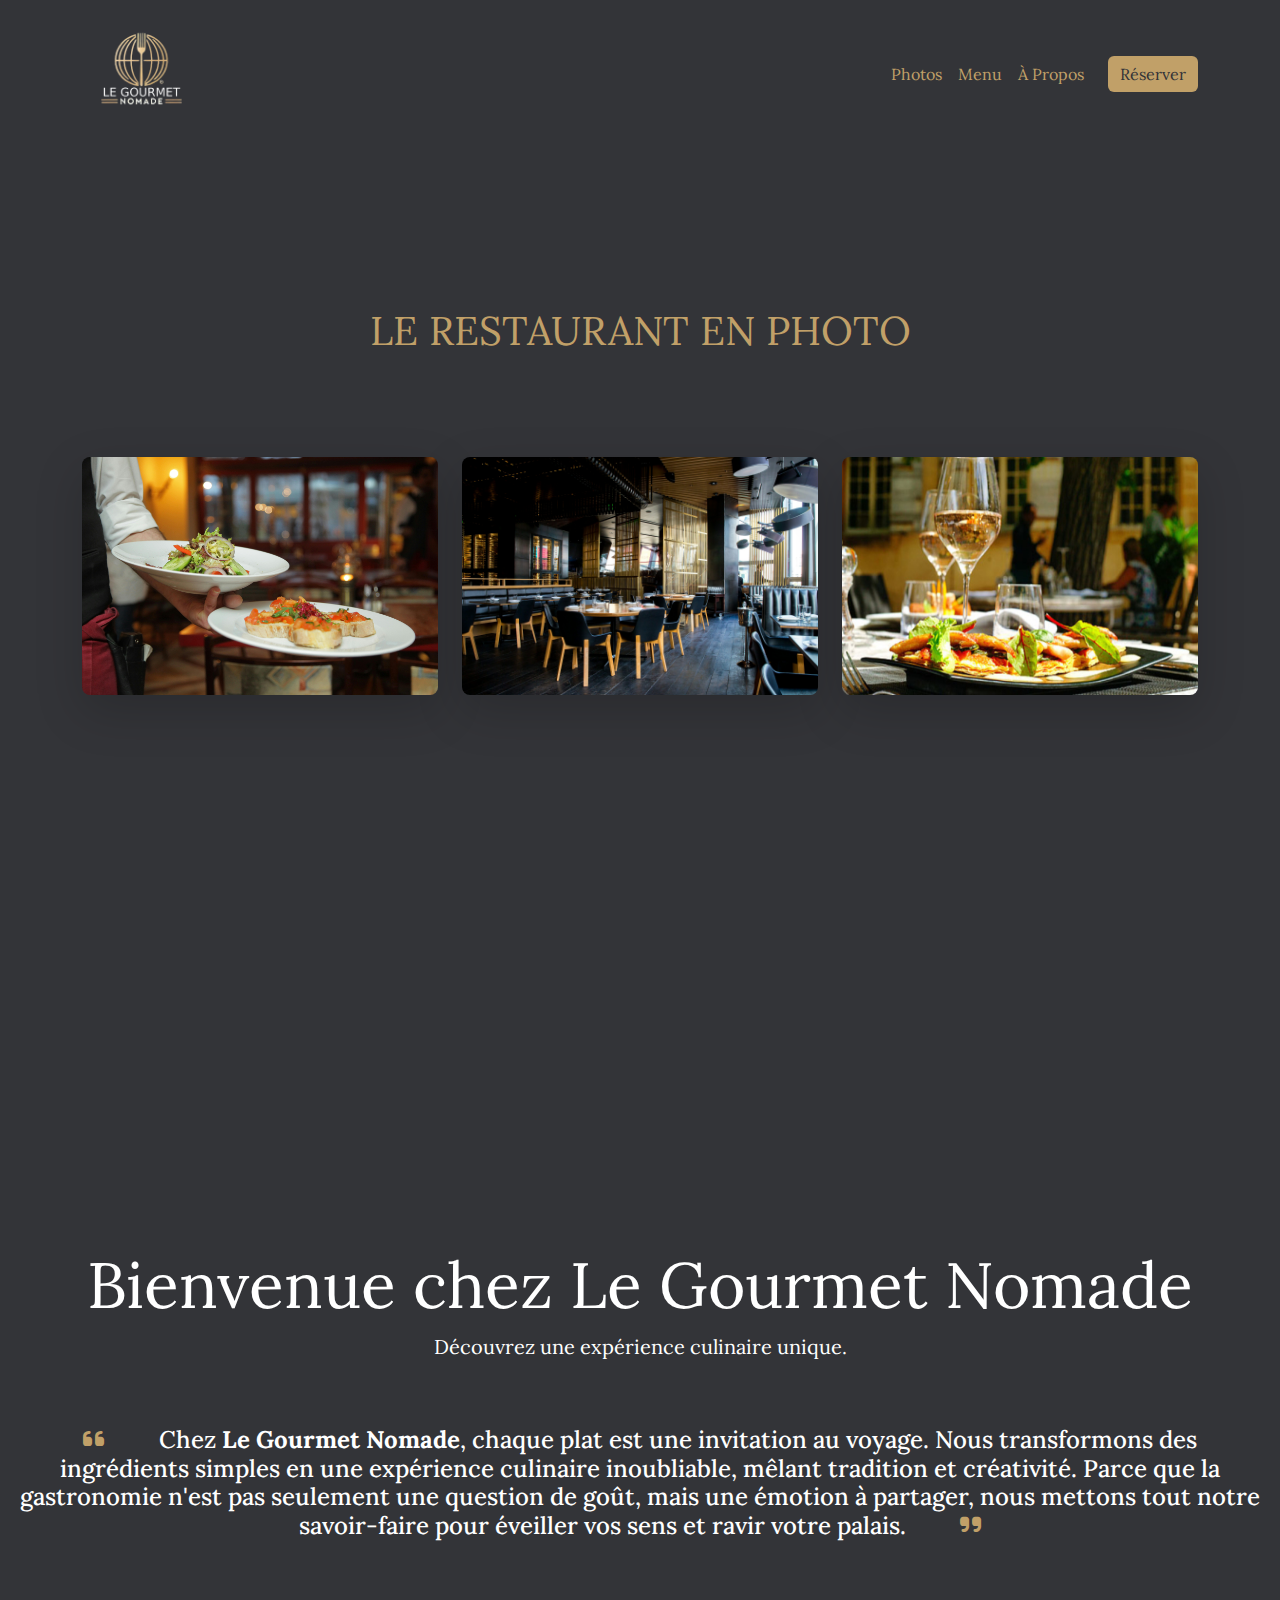
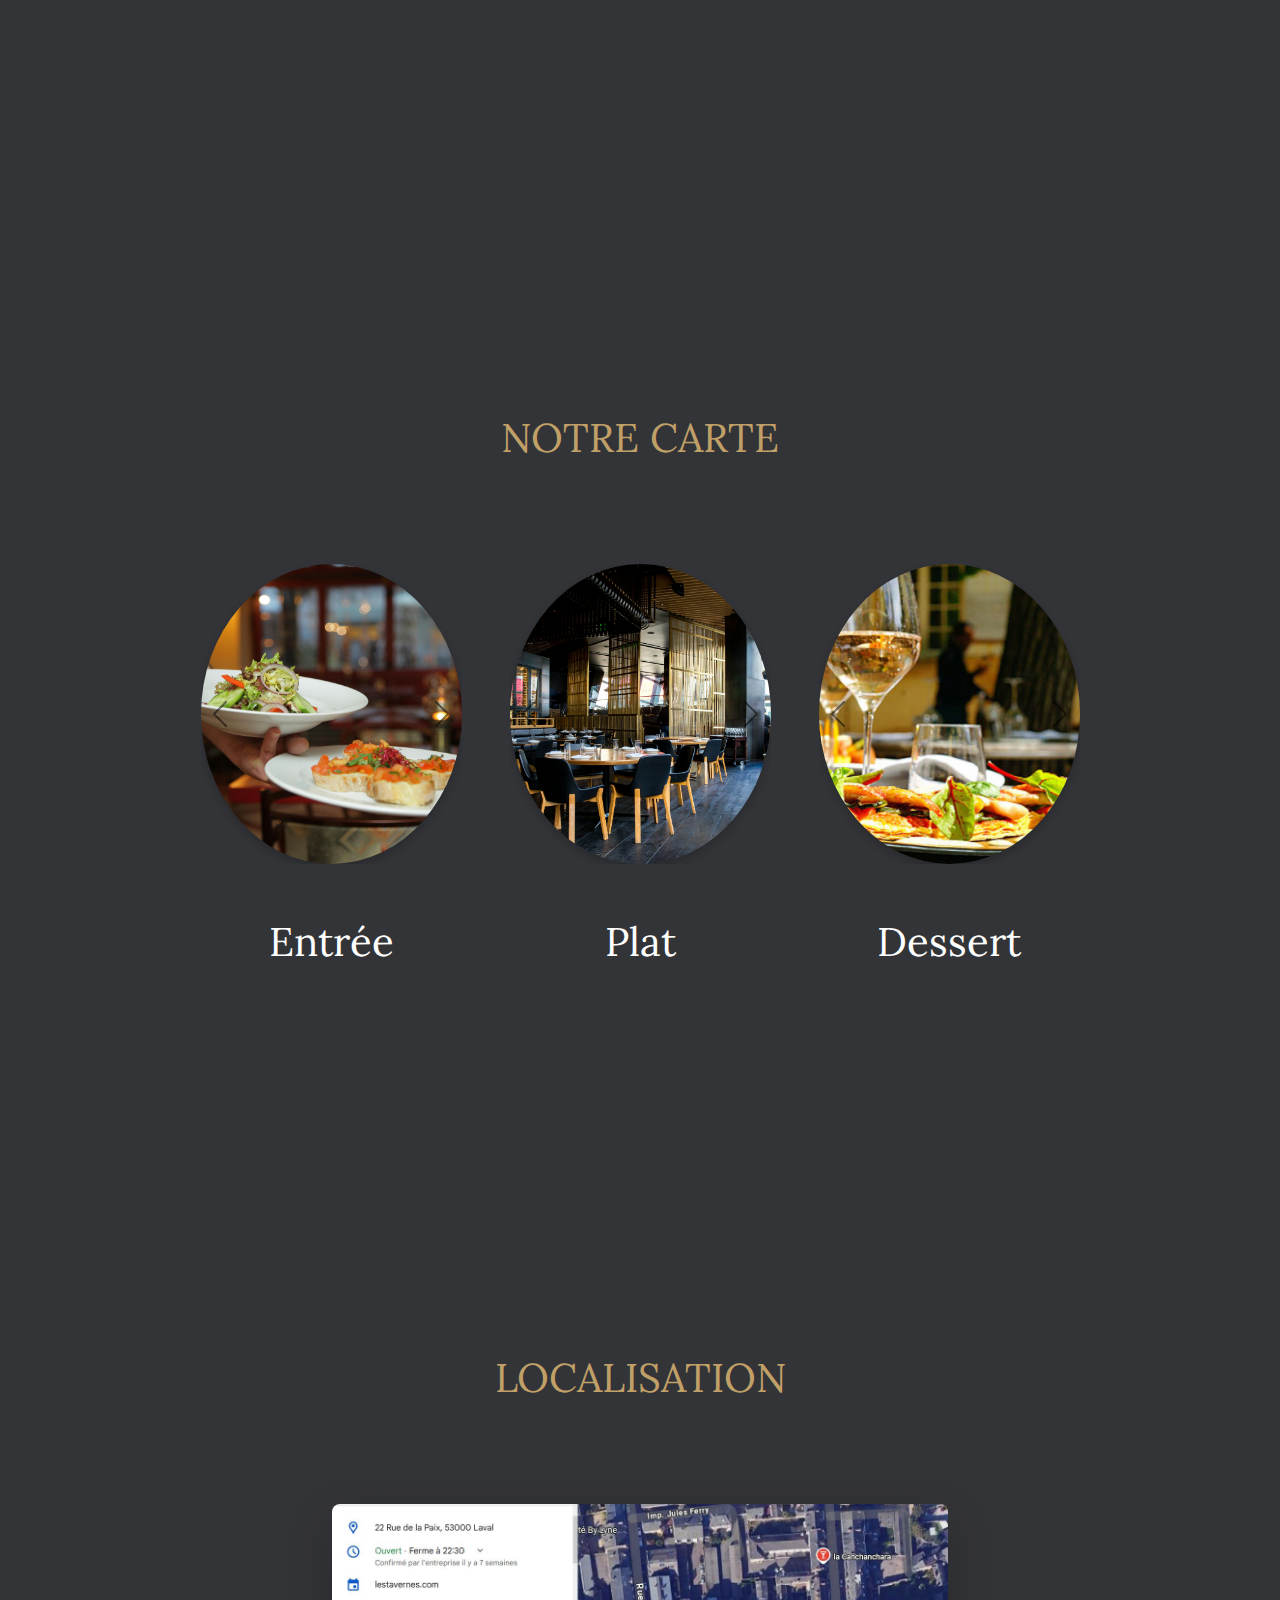
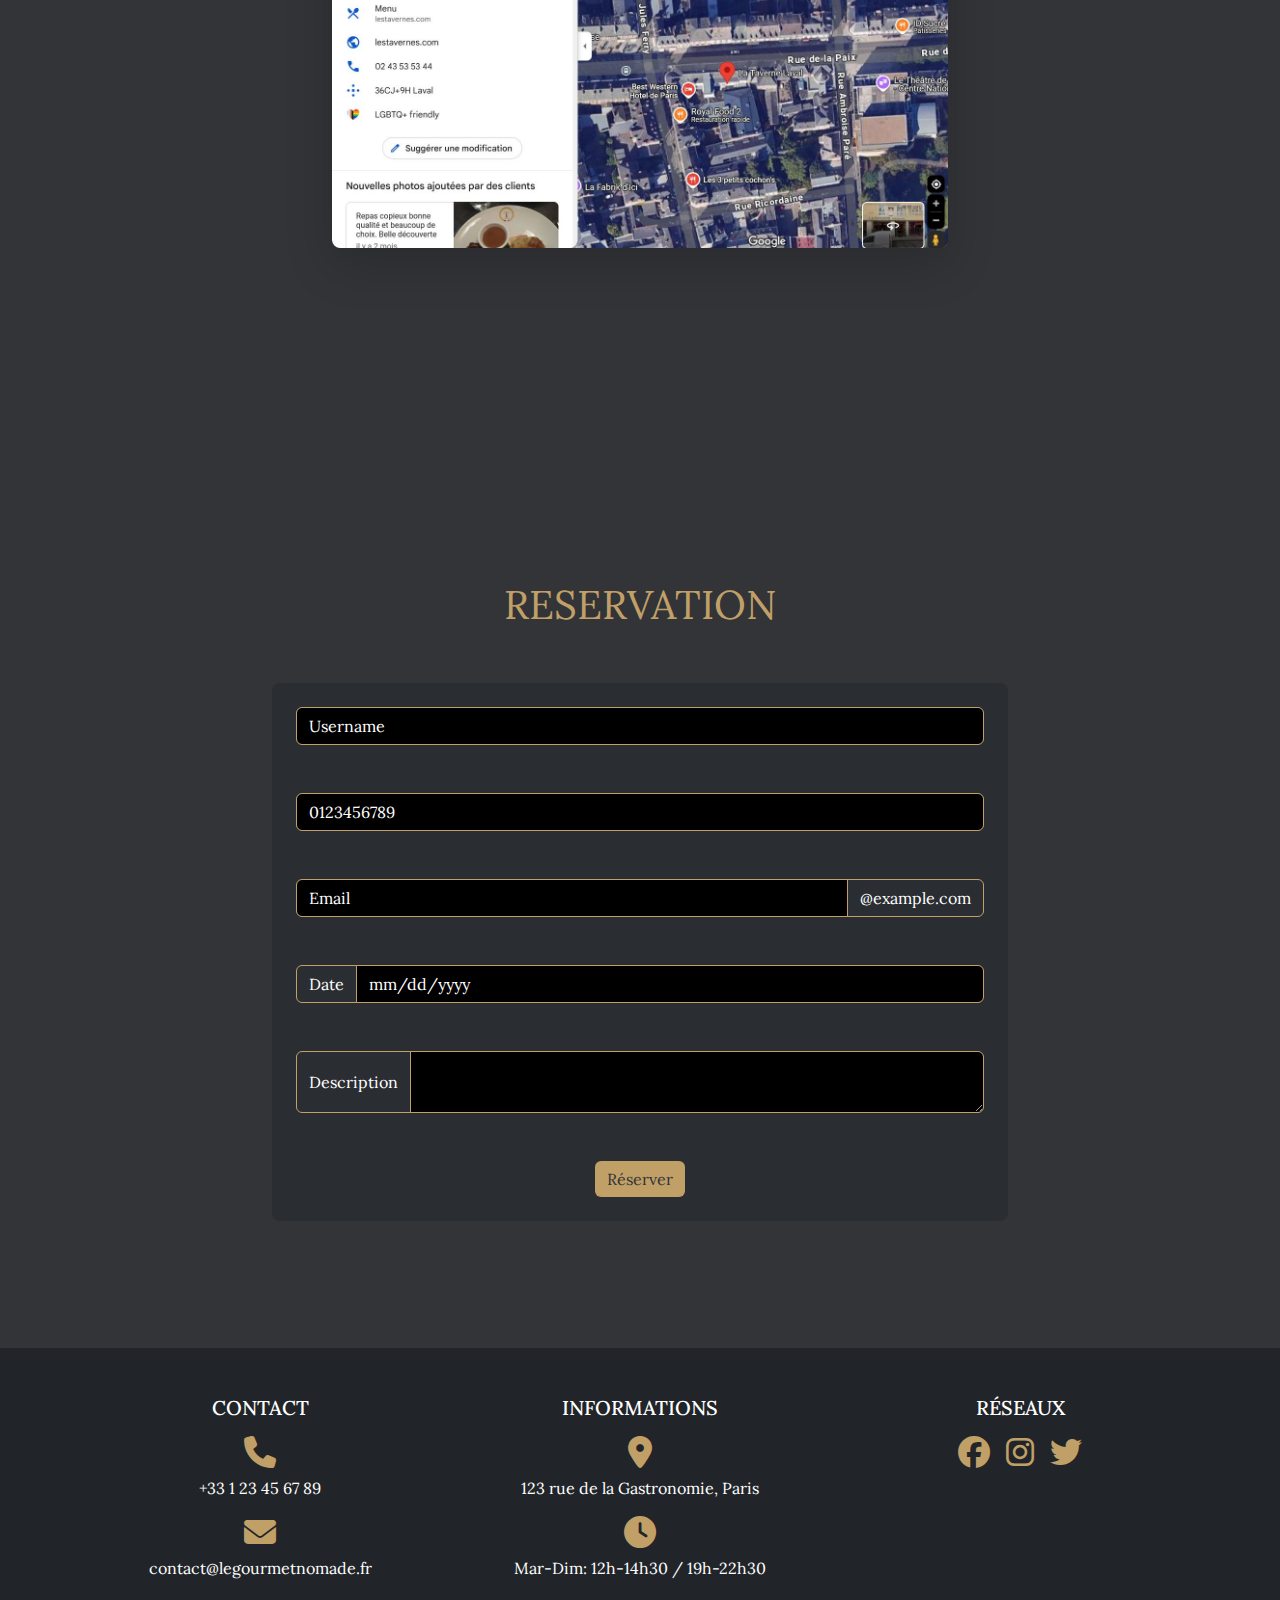
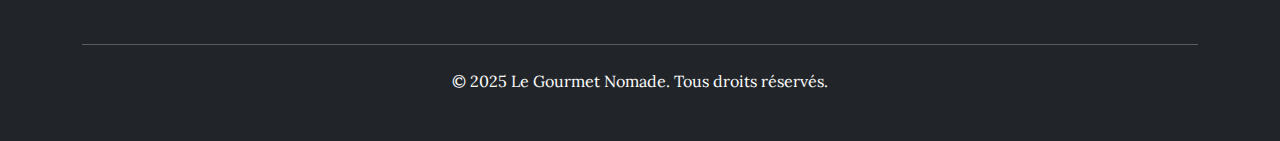
==== commit f7f949a7: "update menu avec margin top" ====
--- a/index.html
+++ b/index.html
@@ -68,9 +68,9 @@
 
         <section id="menu" class="min-vh-100 d-flex justify-content-center align-items-center flex-column py-5">
             <p class="fs-1 mb-5" style="color: #c1a068;">NOTRE CARTE</p>
-            <div class="container mt-5">
+            <div class="container mt-5 ">
                 <div class="row justify-content-center gap-4">
-                    <div class="col-md-3">
+                    <div class="col-md-3 d-flex flex-column align-items-center">
                         <div id="carousel1" class="carousel slide">
                             <div class="carousel-inner">
                                 <div class="carousel-item active">
@@ -90,9 +90,10 @@
                                 <span class="carousel-control-next-icon"></span>
                             </button>
                         </div>
-                    </div>
-
-                    <div class="col-md-3">
+                        <p class="fs-1 mt-5" style="color: #fff;">Entrée</p>
+                    </div>
+
+                    <div class="col-md-3 d-flex flex-column align-items-center">
                         <div id="carousel2" class="carousel slide">
                             <div class="carousel-inner">
                                 <div class="carousel-item active">
@@ -112,9 +113,10 @@
                                 <span class="carousel-control-next-icon"></span>
                             </button>
                         </div>
-                    </div>
-
-                    <div class="col-md-3">
+                        <p class="fs-1 mt-5" style="color: #fff;">Plat</p>
+                    </div>
+
+                    <div class="col-md-3 d-flex flex-column align-items-center">
                         <div id="carousel3" class="carousel slide">
                             <div class="carousel-inner">
                                 <div class="carousel-item active">
@@ -134,8 +136,10 @@
                                 <span class="carousel-control-next-icon"></span>
                             </button>
                         </div>
-                    </div>
-                </div>
+                        <p class="fs-1 mt-5" style="color: #fff;">Dessert</p>
+                    </div>
+                </div>
+                
             </div>
         </section>
 
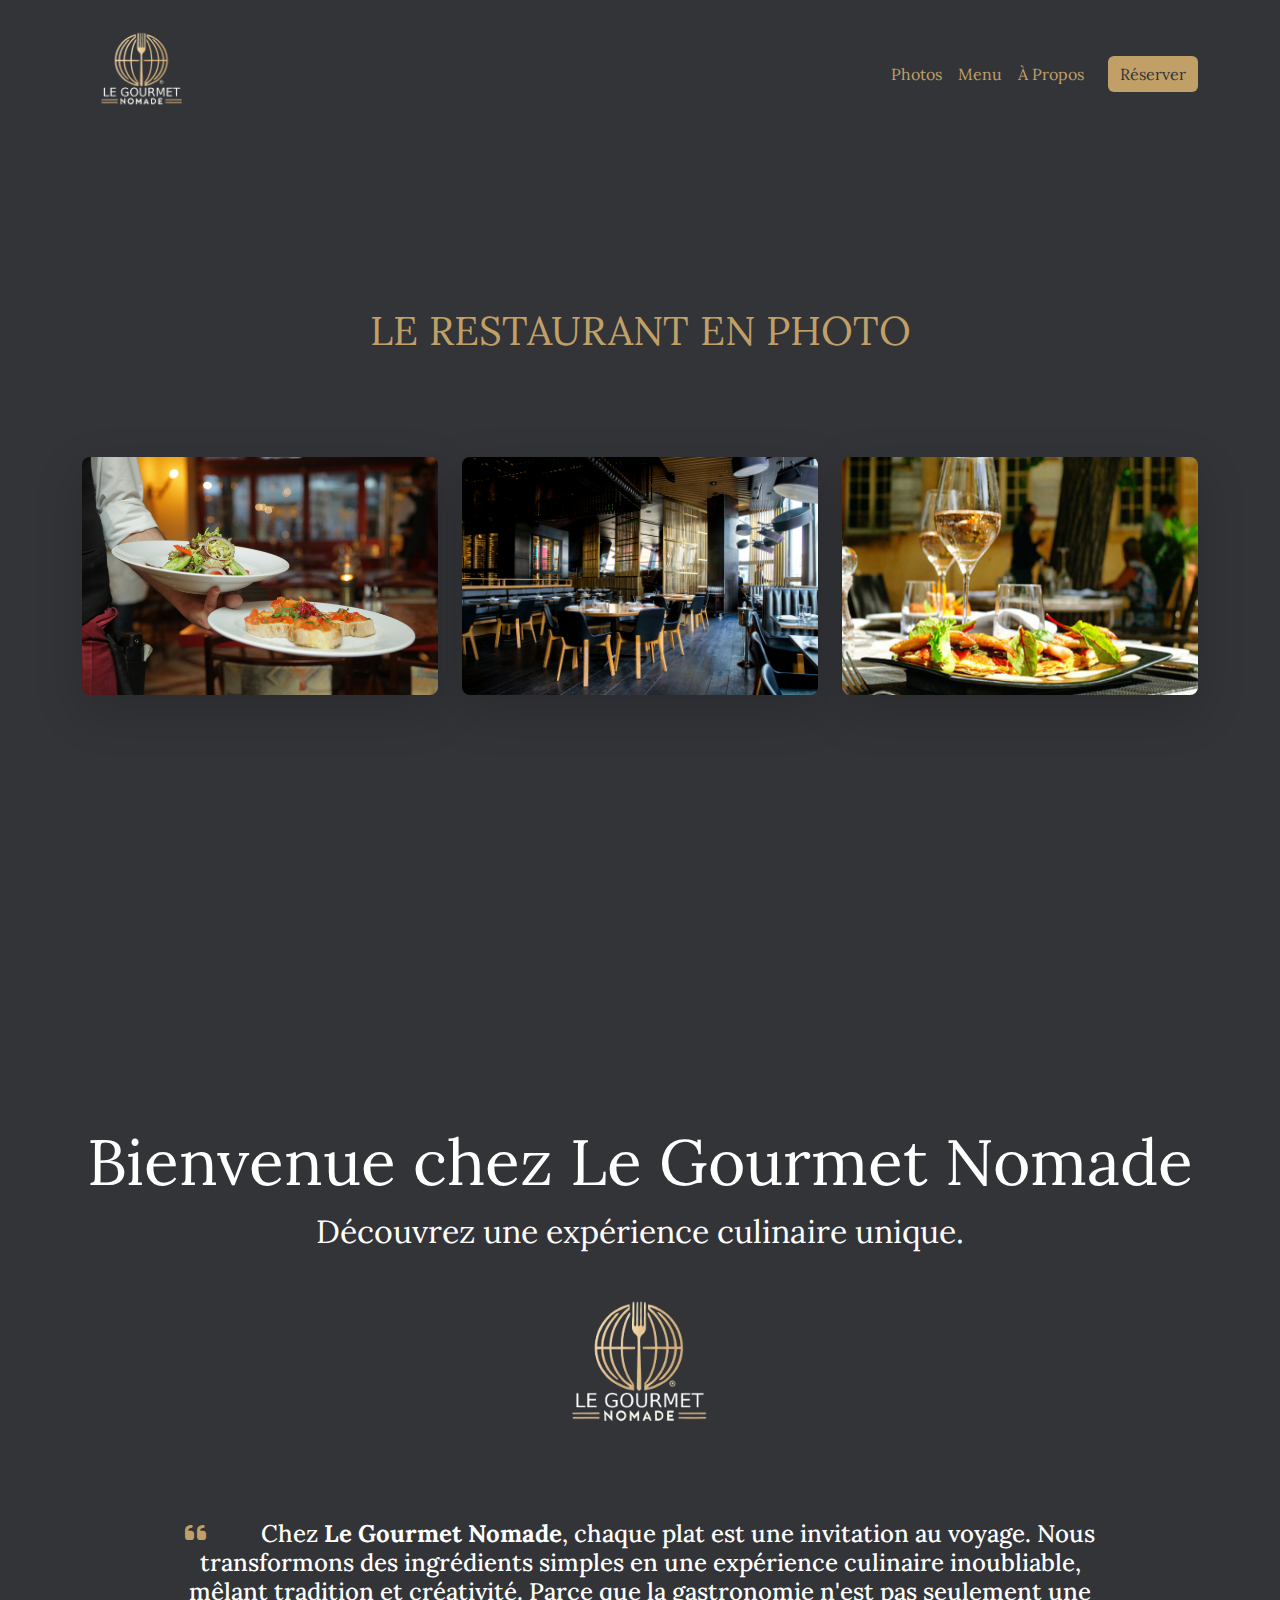
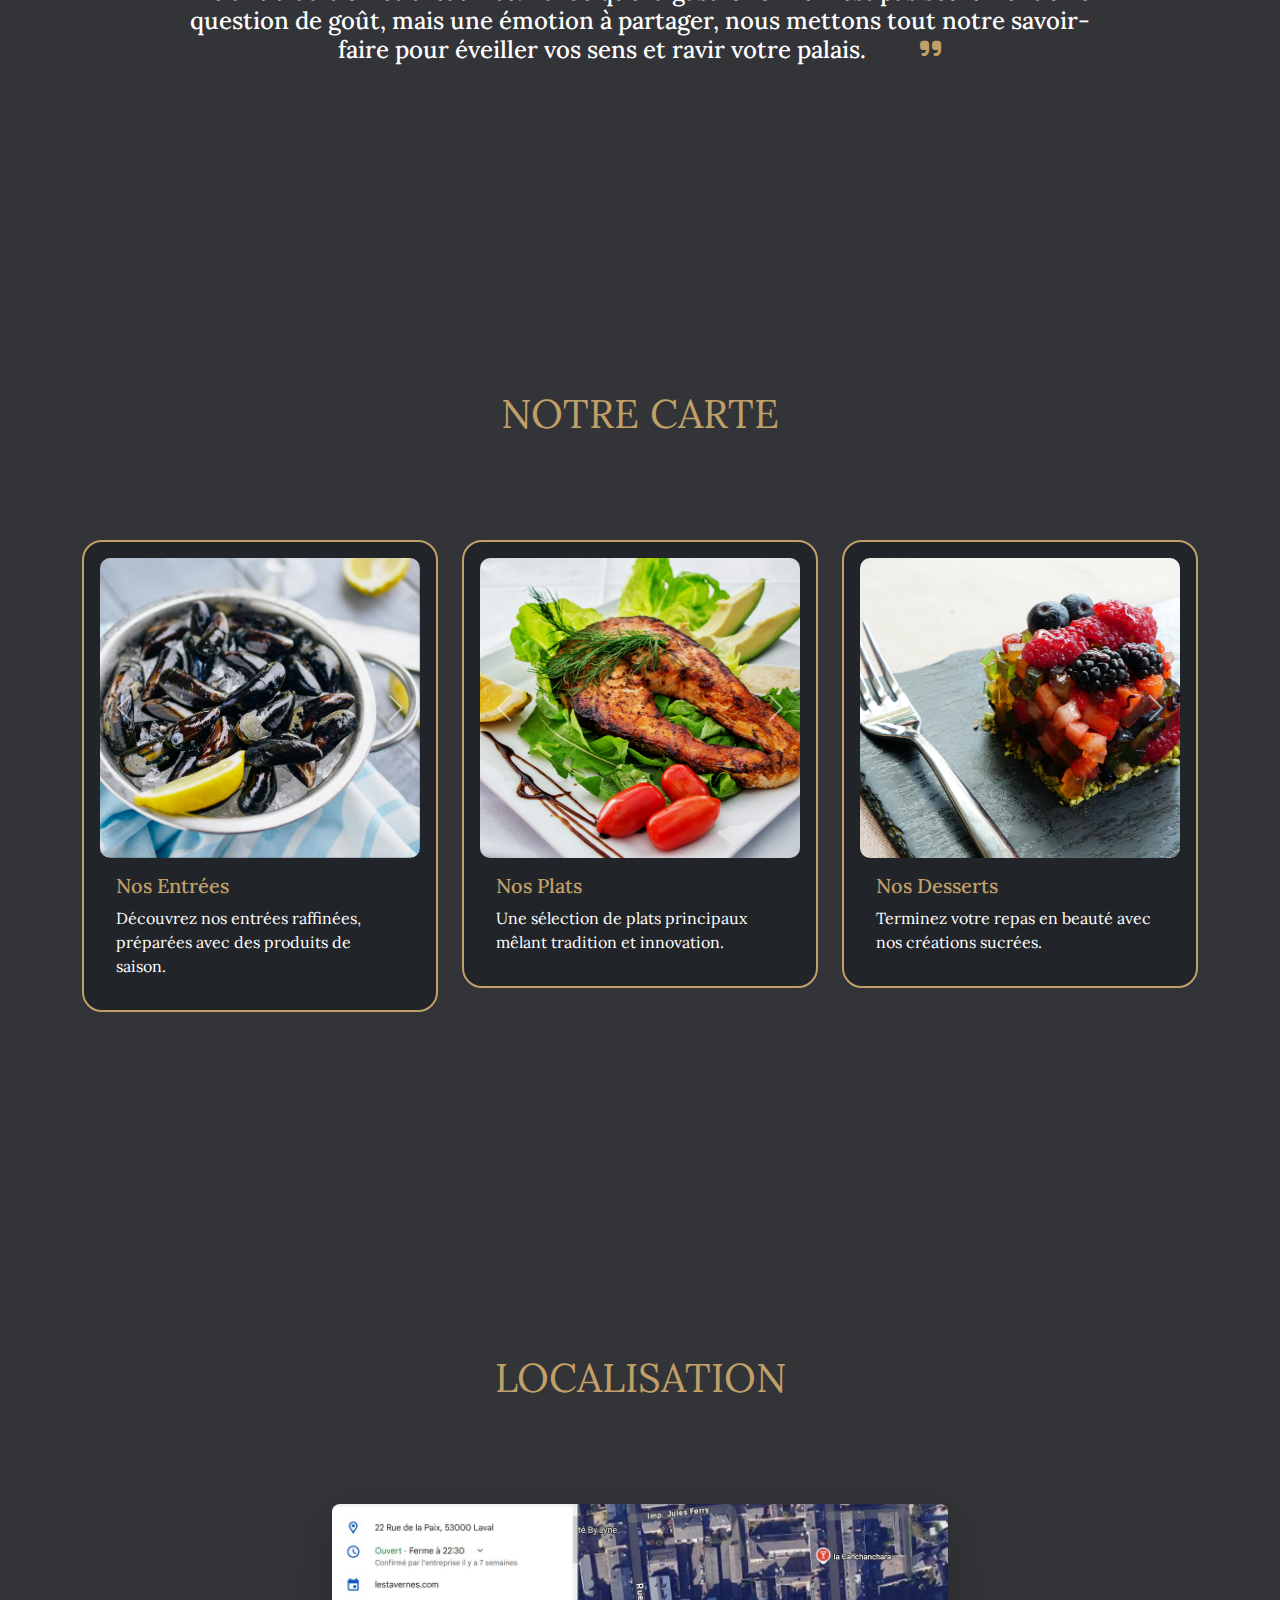
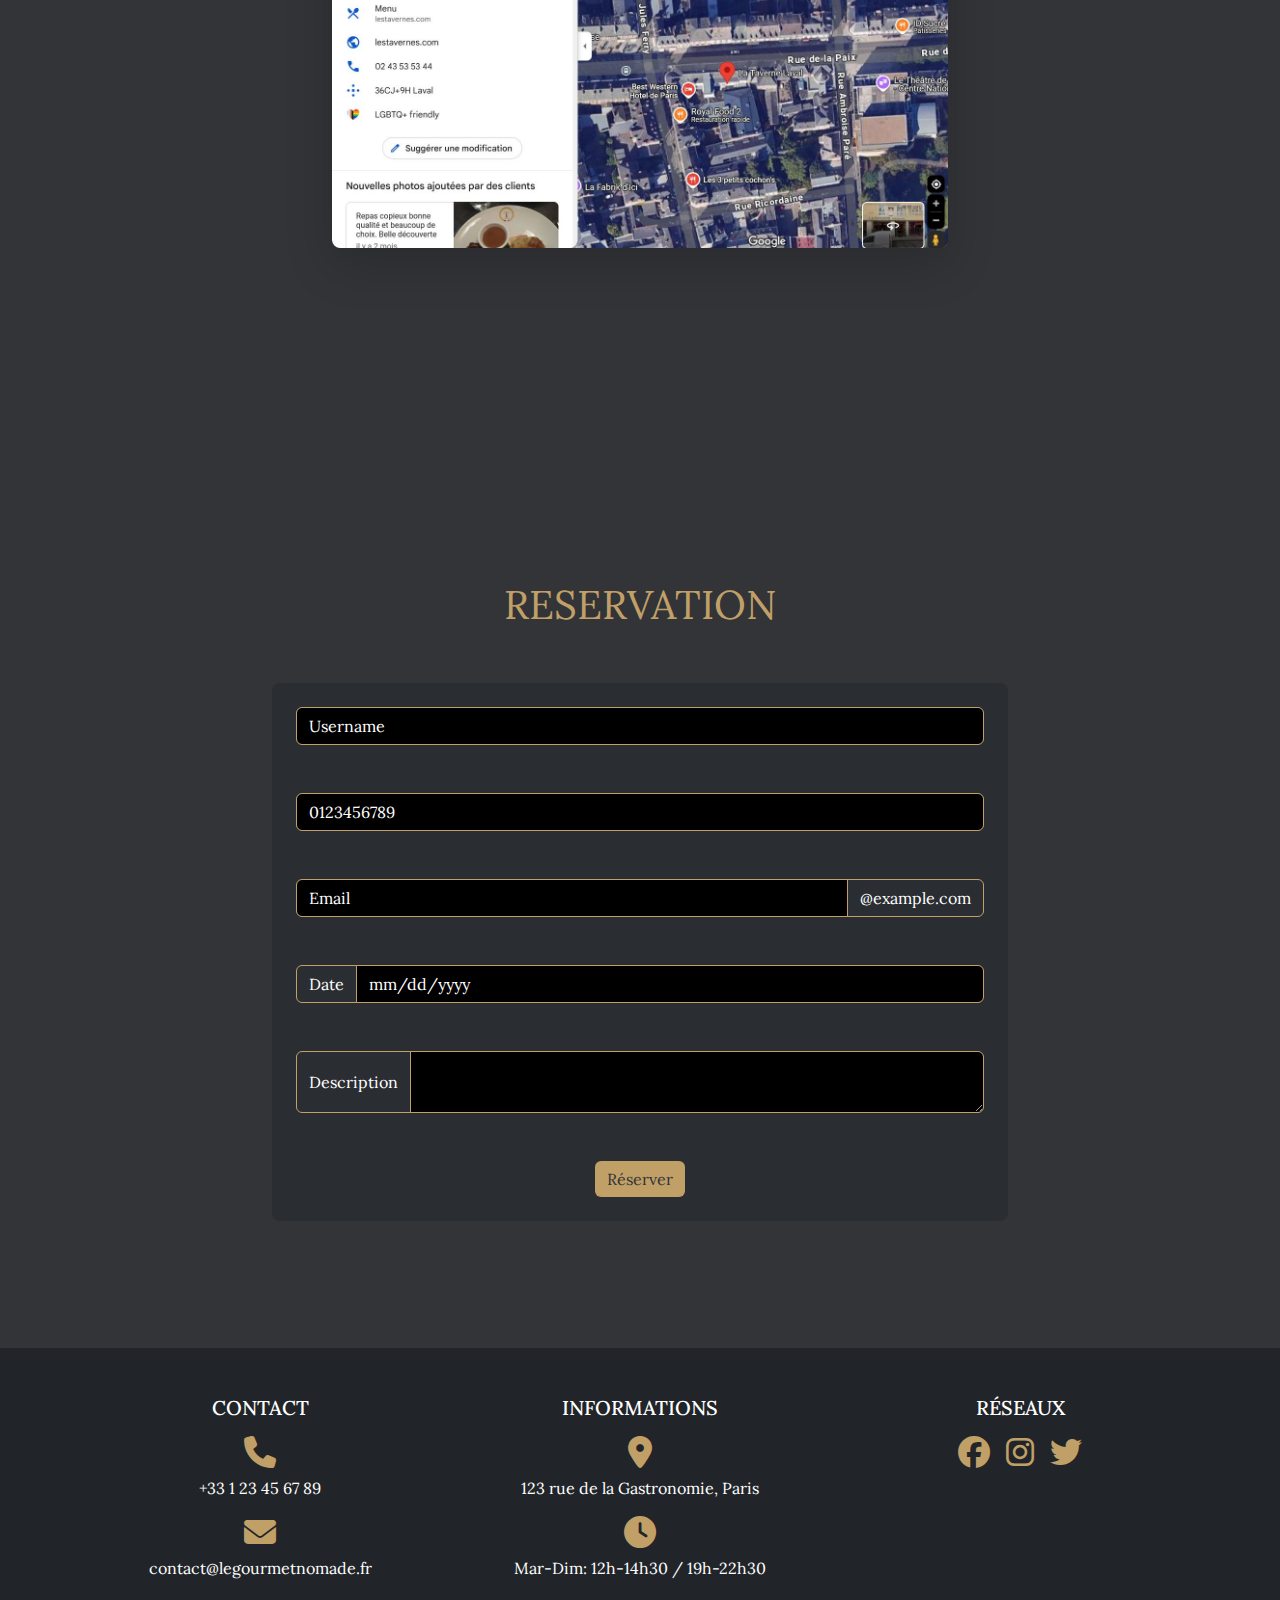
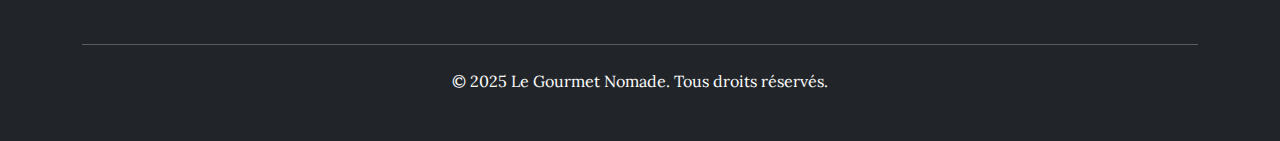
==== commit 91cc254e: "update menu avec card et carousel et update a propos" ====
--- a/index.html
+++ b/index.html
@@ -53,8 +53,9 @@
 
         <section id="about" class="min-vh-100 d-flex justify-content-center align-items-center flex-column text-center py-5">
             <h1 class="text-white display-3" style="color: #c1a068;">Bienvenue chez Le Gourmet Nomade</h1>
-            <p class="text-white lead">Découvrez une expérience culinaire unique.</p>
-            <article class="mt-5 px-3">
+            <p class="text-white lead fs-2">Découvrez une expérience culinaire unique.</p>
+            <img src="assets/img/logoResto.png" alt="Logo" width="200" height="200" class="d-inline-block align-text-top rounded">
+            <article class="mt-5 px-3 col-md-9">
                 <h3 class="text-white fs-4">
                     <i class="fa-solid fa-quote-left fa-1x me-5" style="color: #c1a068;"></i>
                     Chez <strong>Le Gourmet Nomade</strong>, chaque plat est une invitation au voyage. Nous transformons des ingrédients 
@@ -68,78 +69,97 @@
 
         <section id="menu" class="min-vh-100 d-flex justify-content-center align-items-center flex-column py-5">
             <p class="fs-1 mb-5" style="color: #c1a068;">NOTRE CARTE</p>
-            <div class="container mt-5 ">
-                <div class="row justify-content-center gap-4">
-                    <div class="col-md-3 d-flex flex-column align-items-center">
-                        <div id="carousel1" class="carousel slide">
-                            <div class="carousel-inner">
-                                <div class="carousel-item active">
-                                    <img src="assets/img/resto1.jpeg" class="d-block w-100 rounded-circle carousel-img" alt="Image 1">
+            <div class="container mt-5">
+                <div class="row justify-content-center g-4">
+                    <div class="col-md-4">
+                        <div class="card bg-dark border border-2 p-3" style="border-radius: 20px;" >
+                            <div id="carousel1" class="carousel slide" style="border-radius: 10px; overflow: hidden;">
+                                <div class="carousel-inner">
+                                    <div class="carousel-item active">
+                                        <img src="assets/img/E1.jpg" class="d-block w-100" alt="Plat 1" style="height: 300px; object-fit: cover;">
+                                    </div>
+                                    <div class="carousel-item">
+                                        <img src="assets/img/E2.jpg" class="d-block w-100" alt="Plat 2" style="height: 300px; object-fit: cover;">
+                                    </div>
+                                    <div class="carousel-item">
+                                        <img src="assets/img/E3.jpg" class="d-block w-100" alt="Plat 3" style="height: 300px; object-fit: cover;">
+                                    </div>
                                 </div>
-                                <div class="carousel-item">
-                                    <img src="assets/img/resto2.jpg" class="d-block w-100 rounded-circle carousel-img" alt="Image 2">
+                                <button class="carousel-control-prev" type="button" data-bs-target="#carousel1" data-bs-slide="prev">
+                                    <span class="carousel-control-prev-icon" aria-hidden="true"></span>
+                                    <span class="visually-hidden">Previous</span>
+                                </button>
+                                <button class="carousel-control-next" type="button" data-bs-target="#carousel1" data-bs-slide="next">
+                                    <span class="carousel-control-next-icon" aria-hidden="true"></span>
+                                    <span class="visually-hidden">Next</span>
+                                </button>
+                            </div>
+                            <div class="card-body">
+                                <h5 class="card-title" style="color: #c1a068;">Nos Entrées</h5>
+                                <p class="card-text text-white">Découvrez nos entrées raffinées, préparées avec des produits de saison.</p>
+                            </div>
+                        </div>
+                    </div>
+                    <div class="col-md-4">
+                        <div class="card bg-dark border border-2 p-3" style="border-radius: 20px;">
+                            <div id="carousel2" class="carousel slide" style="border-radius: 10px; overflow: hidden;">
+                                <div class="carousel-inner">
+                                    <div class="carousel-item active">
+                                        <img src="assets/img/P1.jpg" class="d-block w-100" alt="Plat 1" style="height: 300px; object-fit: cover;">
+                                    </div>
+                                    <div class="carousel-item">
+                                        <img src="assets/img/P2.jpg" class="d-block w-100" alt="Plat 2" style="height: 300px; object-fit: cover;">
+                                    </div>
+                                    <div class="carousel-item">
+                                        <img src="assets/img/P3.jpg" class="d-block w-100" alt="Plat 3" style="height: 300px; object-fit: cover;">
+                                    </div>
                                 </div>
-                                <div class="carousel-item">
-                                    <img src="assets/img/resto3.jpg" class="d-block w-100 rounded-circle carousel-img" alt="Image 3">
+                                <button class="carousel-control-prev" type="button" data-bs-target="#carousel2" data-bs-slide="prev">
+                                    <span class="carousel-control-prev-icon" aria-hidden="true"></span>
+                                    <span class="visually-hidden">Previous</span>
+                                </button>
+                                <button class="carousel-control-next" type="button" data-bs-target="#carousel2" data-bs-slide="next">
+                                    <span class="carousel-control-next-icon" aria-hidden="true"></span>
+                                    <span class="visually-hidden">Next</span>
+                                </button>
+                            </div>
+                            <div class="card-body">
+                                <h5 class="card-title" style="color: #c1a068;">Nos Plats</h5>
+                                <p class="card-text text-white">Une sélection de plats principaux mêlant tradition et innovation.</p>
+                            </div>
+                        </div>
+                    </div>
+
+                    <div class="col-md-4">
+                        <div class="card bg-dark border border-2 p-3" style="border-radius: 20px;" >
+                            <div id="carousel3" class="carousel slide" style="border-radius: 10px; overflow: hidden;">
+                                <div class="carousel-inner">
+                                    <div class="carousel-item active">
+                                        <img src="assets/img/D1.jpg" class="d-block w-100" alt="Plat 1" style="height: 300px; object-fit: cover;">
+                                    </div>
+                                    <div class="carousel-item">
+                                        <img src="assets/img/D2.jpg" class="d-block w-100" alt="Plat 2" style="height: 300px; object-fit: cover;">
+                                    </div>
+                                    <div class="carousel-item">
+                                        <img src="assets/img/D3.jpg" class="d-block w-100" alt="Plat 3" style="height: 300px; object-fit: cover;">
+                                    </div>
                                 </div>
-                            </div>
-                            <button class="carousel-control-prev" type="button" data-bs-target="#carousel1" data-bs-slide="prev">
-                                <span class="carousel-control-prev-icon"></span>
-                            </button>
-                            <button class="carousel-control-next" type="button" data-bs-target="#carousel1" data-bs-slide="next">
-                                <span class="carousel-control-next-icon"></span>
-                            </button>
-                        </div>
-                        <p class="fs-1 mt-5" style="color: #fff;">Entrée</p>
-                    </div>
-
-                    <div class="col-md-3 d-flex flex-column align-items-center">
-                        <div id="carousel2" class="carousel slide">
-                            <div class="carousel-inner">
-                                <div class="carousel-item active">
-                                    <img src="assets/img/resto2.jpg" class="d-block w-100 rounded-circle carousel-img" alt="Image 1">
-                                </div>
-                                <div class="carousel-item">
-                                    <img src="assets/img/resto3.jpg" class="d-block w-100 rounded-circle carousel-img" alt="Image 2">
-                                </div>
-                                <div class="carousel-item">
-                                    <img src="assets/img/resto1.jpeg" class="d-block w-100 rounded-circle carousel-img" alt="Image 3">
-                                </div>
-                            </div>
-                            <button class="carousel-control-prev" type="button" data-bs-target="#carousel2" data-bs-slide="prev">
-                                <span class="carousel-control-prev-icon"></span>
-                            </button>
-                            <button class="carousel-control-next" type="button" data-bs-target="#carousel2" data-bs-slide="next">
-                                <span class="carousel-control-next-icon"></span>
-                            </button>
-                        </div>
-                        <p class="fs-1 mt-5" style="color: #fff;">Plat</p>
-                    </div>
-
-                    <div class="col-md-3 d-flex flex-column align-items-center">
-                        <div id="carousel3" class="carousel slide">
-                            <div class="carousel-inner">
-                                <div class="carousel-item active">
-                                    <img src="assets/img/resto3.jpg" class="d-block w-100 rounded-circle carousel-img" alt="Image 1">
-                                </div>
-                                <div class="carousel-item">
-                                    <img src="assets/img/resto1.jpeg" class="d-block w-100 rounded-circle carousel-img" alt="Image 2">
-                                </div>
-                                <div class="carousel-item">
-                                    <img src="assets/img/resto2.jpg" class="d-block w-100 rounded-circle carousel-img" alt="Image 3">
-                                </div>
-                            </div>
-                            <button class="carousel-control-prev" type="button" data-bs-target="#carousel3" data-bs-slide="prev">
-                                <span class="carousel-control-prev-icon"></span>
-                            </button>
-                            <button class="carousel-control-next" type="button" data-bs-target="#carousel3" data-bs-slide="next">
-                                <span class="carousel-control-next-icon"></span>
-                            </button>
-                        </div>
-                        <p class="fs-1 mt-5" style="color: #fff;">Dessert</p>
-                    </div>
-                </div>
-                
+                                <button class="carousel-control-prev" type="button" data-bs-target="#carousel3" data-bs-slide="prev">
+                                    <span class="carousel-control-prev-icon" aria-hidden="true"></span>
+                                    <span class="visually-hidden">Previous</span>
+                                </button>
+                                <button class="carousel-control-next" type="button" data-bs-target="#carousel3" data-bs-slide="next">
+                                    <span class="carousel-control-next-icon" aria-hidden="true"></span>
+                                    <span class="visually-hidden">Next</span>
+                                </button>
+                            </div>
+                            <div class="card-body">
+                                <h5 class="card-title" style="color: #c1a068;">Nos Desserts</h5>
+                                <p class="card-text text-white">Terminez votre repas en beauté avec nos créations sucrées.</p>
+                            </div>
+                        </div>
+                    </div>
+                </div>
             </div>
         </section>
 
--- a/assets/css/style.css
+++ b/assets/css/style.css
@@ -86,25 +86,7 @@
     color: white !important;
     border: 1px solid #c1a068 !important;
 }
-.carousel {
-    max-width: 300px; /* Ajuster la taille du carrousel */
-    margin: auto; /* Centrer le carrousel */
+
+.card {
+    border-color: #c1a068 !important;
 }
-
-.carousel-img {
-    width: 100%;
-    height: 300px; /* Ajuste la hauteur */
-    object-fit: cover;
-    border-radius: 50%; /* Rend l'image parfaitement circulaire */
-    box-shadow: 0 4px 8px rgba(0, 0, 0, 0.2); /* Ombre légère */
-}
-
-.carousel-indicators button {
-    background-color: #c1a068; /* Couleur des indicateurs */
-}
-
-.carousel-control-prev-icon,
-.carousel-control-next-icon {
-    filter: invert(100%); /* Rend les flèches blanches */
-}
-
